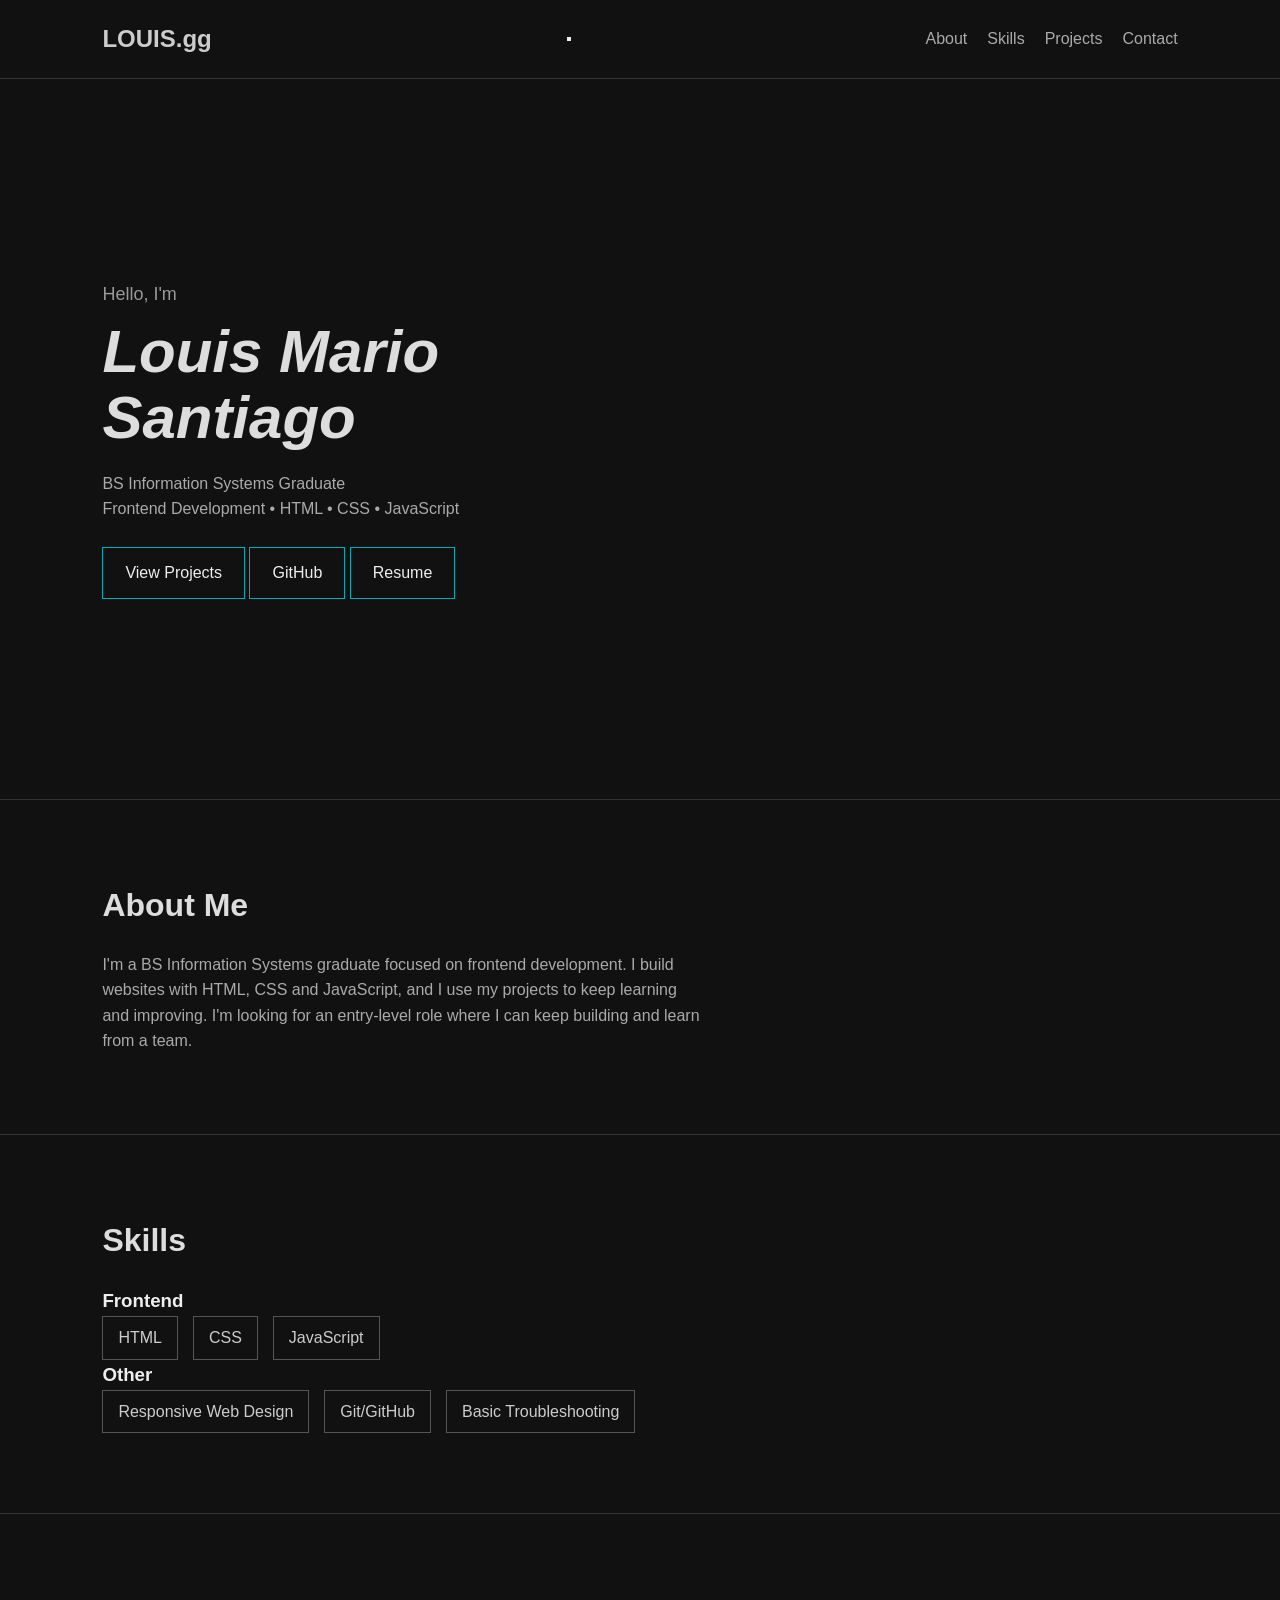
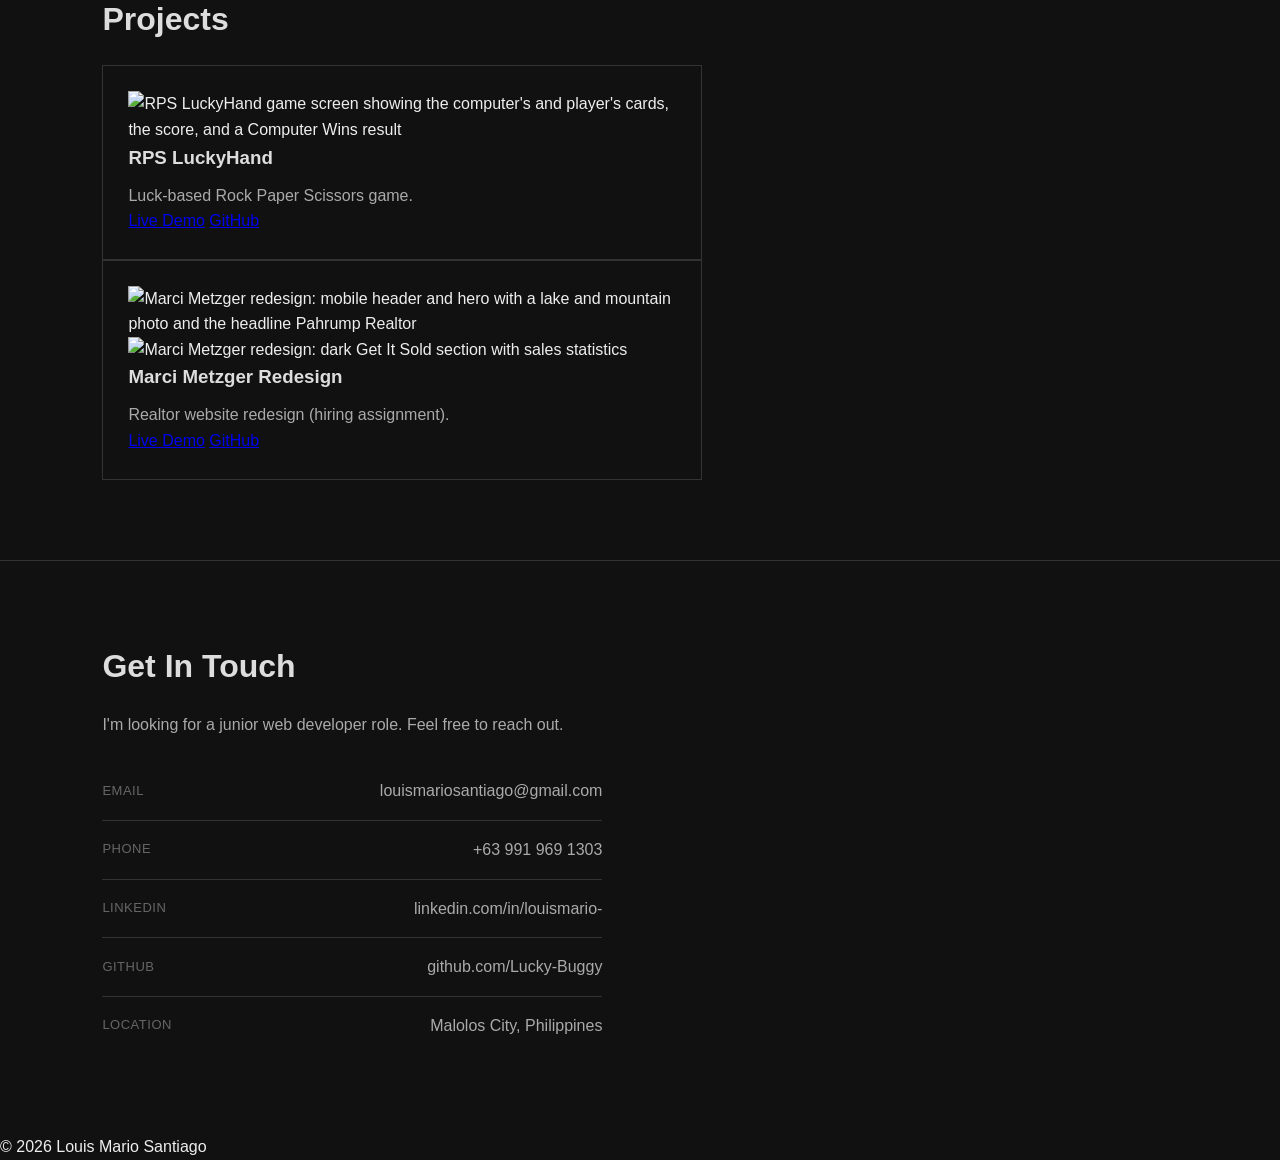
==== index.html @ b68c93f4 "Revise portfolio details and structure Updated the title and meta description for SEO. Enhanced the " ====
<!DOCTYPE html>
<html lang="en">

<head>
    <meta charset="UTF-8">
    <meta name="viewport" content="width=device-width, initial-scale=1.0">
    <meta name="description" content="Portfolio of Louis Mario Santiago, a BS Information Systems graduate focused on frontend development with HTML, CSS and JavaScript.">
    <title>Louis Mario Santiago | Frontend Development Portfolio</title>
    <link rel="stylesheet" href="portfolio.css">
</head>

<body>

    <header>
        <nav>
            <h2>LOUIS.gg</h2>

            <button class="nav-toggle" aria-label="Toggle menu" aria-expanded="false" aria-controls="nav-links">
                <span></span><span></span><span></span>
            </button>

            <div id="nav-links" class="nav-links">
                <a href="#about">About</a>
                <a href="#skills">Skills</a>
                <a href="#projects">Projects</a>
                <a href="#contact">Contact</a>
            </div>
        </nav>
    </header>

    <main>

        <section class="hero reveal">
            <!--
                OPTIONAL PROFILE PHOTO: add a small photo (e.g. images/profile.jpg)
                by putting this line just above the <p>Hello, I'm</p> line:
                <img class="hero-photo" src="images/profile.jpg" alt="Louis Mario Santiago" width="96" height="96">
            -->
            <p class="hero-hello">Hello, I'm</p>

            <h1><em>Louis Mario<br>Santiago</em></h1>

            <p class="hero-role">BS Information Systems Graduate</p>
            <p class="hero-focus">Frontend Development &bull; HTML &bull; CSS &bull; JavaScript</p>

            <div class="hero-buttons">
                <a href="#projects" class="btn btn-primary">View Projects</a>
                <a href="https://github.com/Lucky-Buggy" class="btn" target="_blank" rel="noopener noreferrer">GitHub</a>
                <a href="resume/Louis-Mario-Santiago-Resume.pdf" class="btn" target="_blank" rel="noopener noreferrer">Resume</a>
            </div>
        </section>

        <section id="about" class="reveal">
            <h2>About Me</h2>

            <p>
                I'm a BS Information Systems graduate focused on frontend development.
                I build websites with HTML, CSS and JavaScript, and I use my projects
                to keep learning and improving. I'm looking for an entry-level role
                where I can keep building and learn from a team.
            </p>
        </section>

        <section id="skills" class="reveal">
            <h2>Skills</h2>

            <h3 class="skill-group">Frontend</h3>
            <ul>
                <li>HTML</li>
                <li>CSS</li>
                <li>JavaScript</li>
            </ul>

            <h3 class="skill-group">Other</h3>
            <ul>
                <li>Responsive Web Design</li>
                <li>Git/GitHub</li>
                <li>Basic Troubleshooting</li>
            </ul>
        </section>

        <section id="projects" class="reveal">
            <h2>Projects</h2>

            <div class="project-grid">

                <article class="project">
                    <figure class="project-shot is-phone">
                        <img src="images/rps-luckyhand.webp" alt="RPS LuckyHand game screen showing the computer's and player's cards, the score, and a Computer Wins result" width="566" height="900" loading="lazy">
                    </figure>
                    <div class="project-info">
                        <h3>RPS LuckyHand</h3>
                        <p>Luck-based Rock Paper Scissors game.</p>
                        <div class="project-links">
                            <a href="https://lucky-buggy.github.io/RPS-LuckyHand/" class="btn btn-primary" target="_blank" rel="noopener noreferrer">Live Demo</a>
                            <a href="https://github.com/Lucky-Buggy/RPS-LuckyHand" class="btn" target="_blank" rel="noopener noreferrer">GitHub</a>
                        </div>
                    </div>
                </article>

                <article class="project">
                    <figure class="project-shot is-phone">
                        <img src="images/marci-hero.webp" alt="Marci Metzger redesign: mobile header and hero with a lake and mountain photo and the headline Pahrump Realtor" width="507" height="900" loading="lazy">
                        <img src="images/marci-stats.webp" alt="Marci Metzger redesign: dark Get It Sold section with sales statistics" width="570" height="900" loading="lazy">
                    </figure>
                    <div class="project-info">
                        <h3>Marci Metzger Redesign</h3>
                        <p>Realtor website redesign (hiring assignment).</p>
                        <div class="project-links">
                            <a href="https://lucky-buggy.github.io/marci/" class="btn btn-primary" target="_blank" rel="noopener noreferrer">Live Demo</a>
                            <a href="https://github.com/Lucky-Buggy/marci" class="btn" target="_blank" rel="noopener noreferrer">GitHub</a>
                        </div>
                    </div>
                </article>


            </div>
        </section>

        <section id="contact" class="reveal">
            <h2>Get In Touch</h2>

            <p>
                I'm looking for a junior web developer role. Feel free to reach out.
            </p>

            <ul class="contact-list">
                <li>
                    <span class="contact-label">Email</span>
                    <a href="mailto:louismariosantiago@gmail.com">louismariosantiago@gmail.com</a>
                </li>
                <li>
                    <span class="contact-label">Phone</span>
                    <a href="tel:+639919691303">+63 991 969 1303</a>
                </li>
                <li>
                    <span class="contact-label">LinkedIn</span>
                    <a href="https://linkedin.com/in/louismario-" target="_blank" rel="noopener noreferrer">linkedin.com/in/louismario-</a>
                </li>
                <li>
                    <span class="contact-label">GitHub</span>
                    <a href="https://github.com/Lucky-Buggy" target="_blank" rel="noopener noreferrer">github.com/Lucky-Buggy</a>
                </li>
                <li>
                    <span class="contact-label">Location</span>
                    <span>Malolos City, Philippines</span>
                </li>
            </ul>
        </section>

    </main>

    <footer>
        <p>&copy; 2026 Louis Mario Santiago</p>
    </footer>


    <script src="portfolio.js"></script>
</body>

                    </html>
---- portfolio.css ----
* {
    margin: 0;
    padding: 0;
    box-sizing: border-box;
    scroll-behavior: smooth;
}

:root {
    --accent: #00adb5;
    --accent-hover: #00959c;
}

body {
    font-family: Arial, sans-serif;
    background-color: #111;
    color: #eee;
    line-height: 1.6;
}

/* Navigation */
header {
    padding: 20px 8%;
    border-bottom: 1px solid #333;
    position: sticky;
    top: 0;
    background-color: #111;
    z-index: 100;
    transition: box-shadow 0.3s ease, background-color 0.3s ease;
}

header.scrolled {
    box-shadow: 0 4px 12px rgba(0, 0, 0, 0.4);
}

nav {
    display: flex;
    justify-content: space-between;
    align-items: center;
}

nav h2 {
    color: #ccc;
}

nav div {
    display: flex;
    gap: 20px;
}

nav a {
    color: #aaa;
    text-decoration: none;
}

nav a:hover {
    color: var(--accent);
}

/* ako */
.hero {
    min-height: 80vh;
    display: flex;
    flex-direction: column;
    justify-content: center;
    padding: 40px 8%;
}

.hero p:first-child {
    color: #999;
    font-size: 18px;
}

.hero h1 {
    font-size: 60px;
    line-height: 1.1;
    color: #ddd;
    margin: 10px 0 20px;
}

.hero p {
    color: #aaa;
}

/* Button */
.hero a {
    display: inline-block;
    width: fit-content;
    margin-top: 25px;
    padding: 12px 22px;
    border: 1px solid var(--accent);
    color: #eee;
    text-decoration: none;
    transition: background-color 0.2s ease, color 0.2s ease;
}

.hero a:hover {
    background-color: var(--accent);
    color: #111;
    border-color: var(--accent);
}

/* Sections */
section:not(.hero) {
    padding: 80px 8%;
    border-top: 1px solid #333;
}

section h2 {
    font-size: 32px;
    margin-bottom: 20px;
    color: #ddd;
}

section p {
    color: #aaa;
    max-width: 600px;
}

/* Skills */
#skills ul {
    list-style: none;
    display: flex;
    gap: 15px;
    flex-wrap: wrap;
}

#skills li {
    border: 1px solid #555;
    padding: 8px 15px;
    color: #ccc;
    transition: border-color 0.2s ease, color 0.2s ease;
}

#skills li:hover {
    border-color: var(--accent);
    color: var(--accent);
}

/* Projects */
article {
    border: 1px solid #333;
    padding: 25px;
    max-width: 600px;
    transition: border-color 0.25s ease;
}

article:hover {
    border-color: var(--accent);
}

article h3 {
    color: #ddd;
    margin-bottom: 10px;
}

/* ===== Scroll Reveal ===== */
.reveal {
    opacity: 0;
    transform: translateY(30px);
    transition: opacity 0.6s ease, transform 0.6s ease;
}

.reveal.is-visible {
    opacity: 1;
    transform: translateY(0);
}

@media (prefers-reduced-motion: reduce) {
    .reveal {
        opacity: 1;
        transform: none;
        transition: none;
    }
}

/* ===== View Details Button ===== */
.view-details-btn {
    margin-top: 15px;
    padding: 10px 18px;
    background: transparent;
    border: 1px solid var(--accent);
    color: var(--accent);
    font-family: inherit;
    font-size: 14px;
    cursor: pointer;
    transition: background-color 0.2s ease, color 0.2s ease;
}

.view-details-btn:hover {
    background-color: var(--accent);
    color: #111;
}

/* ===== Modal ===== */
.modal-overlay {
    position: fixed;
    inset: 0;
    background: rgba(0, 0, 0, 0.75);
    display: flex;
    align-items: center;
    justify-content: center;
    padding: 20px;
    opacity: 0;
    visibility: hidden;
    transition: opacity 0.25s ease;
    z-index: 1000;
}

.modal-overlay.is-open {
    opacity: 1;
    visibility: visible;
}

.modal {
    background: #181818;
    border: 1px solid #333;
    border-top: 3px solid var(--accent);
    max-width: 600px;
    width: 100%;
    max-height: 85vh;
    overflow-y: auto;
    padding: 35px;
    position: relative;
    transform: translateY(20px);
    transition: transform 0.25s ease;
}

.modal-overlay.is-open .modal {
    transform: translateY(0);
}

.modal h3 {
    color: #ddd;
    margin-bottom: 20px;
    padding-right: 30px;
}

.modal-section {
    margin-bottom: 22px;
}

.modal-section h4 {
    color: var(--accent);
    font-size: 15px;
    text-transform: uppercase;
    letter-spacing: 0.5px;
    margin-bottom: 8px;
}

.modal-section p,
.modal-section ul {
    color: #aaa;
    font-size: 15px;
}

.modal-section ul {
    padding-left: 20px;
}

.modal-close {
    position: absolute;
    top: 15px;
    right: 20px;
    background: none;
    border: none;
    color: #aaa;
    font-size: 26px;
    line-height: 1;
    cursor: pointer;
}

.modal-close:hover {
    color: var(--accent);
}

/* ===== Contact ===== */
.contact-list {
    list-style: none;
    margin-top: 25px;
    max-width: 500px;
}

.contact-list li {
    display: flex;
    justify-content: space-between;
    align-items: center;
    padding: 16px 0;
    border-bottom: 1px solid #333;
}

.contact-list li:last-child {
    border-bottom: none;
}

.contact-label {
    color: #666;
    font-size: 13px;
    text-transform: uppercase;
    letter-spacing: 0.5px;
}

.contact-list a {
    color: #aaa;
    text-decoration: none;
    transition: color 0.2s ease;
}

.contact-list a:hover {
    color: var(--accent);
}

.contact-list span:not(.contact-label) {
    color: #aaa;
}

/* ===== Hidden Contacts Feature ===== */
.hidden-contact {
    display: none;
}

.hidden-contact.revealed {
    display: flex;
}

.contact-reveal-container {
    display: flex;
    flex-direction: column;
    gap: 8px;
    padding: 16px 0 !important;
}

.reveal-contacts-btn {
    display: flex;
    align-items: center;
    gap: 8px;
    align-self: flex-start;
    padding: 10px 18px;
    background: transparent;
    border: 2px solid var(--accent);
    color: var(--accent);
    font-family: inherit;
    font-size: 14px;
    font-weight: 600;
    cursor: pointer;
    transition: all 0.3s ease;
    border-radius: 4px;
}

.reveal-contacts-btn .icon {
    flex-shrink: 0;
}

.reveal-contacts-btn .icon-eye-open {
    display: none;
}

.reveal-contacts-btn.revealed .icon-eye-closed {
    display: none;
}

.reveal-contacts-btn.revealed .icon-eye-open {
    display: block;
}

.reveal-contacts-btn:hover {
    background-color: var(--accent);
    color: #111;
    transform: translateY(-2px);
}

.reveal-contacts-btn.revealed {
    background-color: var(--accent-hover);
    color: #111;
    border-color: var(--accent-hover);
    cursor: default;
    pointer-events: none;
}

.contact-hint {
    color: #666;
    font-size: 12px;
    font-style: italic;
}

/* Mobile */
@media (max-width: 600px) {

    nav {
        flex-direction: column;
        gap: 15px;
    }

    nav div {
        gap: 12px;
    }

    .hero h1 {
        font-size: 42px;
    }

    .modal {
        padding: 25px 20px;
        max-height: 90vh;
    }

    .contact-list li {
        flex-direction: column;
        align-items: flex-start;
        gap: 6px;
    }
}    display: flex;
    gap: 20px;
}

nav a {
    color: #aaa;
    text-decoration: none;
}

nav a:hover {
    color: var(--accent);
}

/* Hero */
.hero {
    min-height: 80vh;
    display: flex;
    flex-direction: column;
    justify-content: center;
    padding: 40px 8%;
}

.hero p:first-child {
    color: #999;
    font-size: 18px;
}

.hero h1 {
    font-size: 60px;
    line-height: 1.1;
    color: #ddd;
    margin: 10px 0 20px;
}

.hero p {
    color: #aaa;
}

/* Button */
.hero a {
    display: inline-block;
    width: fit-content;
    margin-top: 25px;
    padding: 12px 22px;
    border: 1px solid var(--accent);
    color: #eee;
    text-decoration: none;
    transition: background-color 0.2s ease, color 0.2s ease;
}

.hero a:hover {
    background-color: var(--accent);
    color: #111;
    border-color: var(--accent);
}

/* Sections */
section:not(.hero) {
    padding: 80px 8%;
    border-top: 1px solid #333;
}

section h2 {
    font-size: 32px;
    margin-bottom: 20px;
    color: #ddd;
}

section p {
    color: #aaa;
    max-width: 600px;
}

/* Skills */
#skills ul {
    list-style: none;
    display: flex;
    gap: 15px;
    flex-wrap: wrap;
}

#skills li {
    border: 1px solid #555;
    padding: 8px 15px;
    color: #ccc;
    transition: border-color 0.2s ease, color 0.2s ease;
}

#skills li:hover {
    border-color: var(--accent);
    color: var(--accent);
}

/* Projects */
article {
    border: 1px solid #333;
    padding: 25px;
    max-width: 600px;
    transition: border-color 0.25s ease;
}

article:hover {
    border-color: var(--accent);
}

article h3 {
    color: #ddd;
    margin-bottom: 10px;
}

/* ===== Scroll Reveal ===== */
.reveal {
    opacity: 0;
    transform: translateY(30px);
    transition: opacity 0.6s ease, transform 0.6s ease;
}

.reveal.is-visible {
    opacity: 1;
    transform: translateY(0);
}

@media (prefers-reduced-motion: reduce) {
    .reveal {
        opacity: 1;
        transform: none;
        transition: none;
    }
}


.view-details-btn {
    margin-top: 15px;
    padding: 10px 18px;
    background: transparent;
    border: 1px solid var(--accent);
    color: var(--accent);
    font-family: inherit;
    font-size: 14px;
    cursor: pointer;
    transition: background-color 0.2s ease, color 0.2s ease;
}

.view-details-btn:hover {
    background-color: var(--accent);
    color: #111;
}

/* ===== Modal ===== */
.modal-overlay {
    position: fixed;
    inset: 0;
    background: rgba(0, 0, 0, 0.75);
    display: flex;
    align-items: center;
    justify-content: center;
    padding: 20px;
    opacity: 0;
    visibility: hidden;
    transition: opacity 0.25s ease;
    z-index: 1000;
}

.modal-overlay.is-open {
    opacity: 1;
    visibility: visible;
}

.modal {
    background: #181818;
    border: 1px solid #333;
    border-top: 3px solid var(--accent);
    max-width: 600px;
    width: 100%;
    max-height: 85vh;
    overflow-y: auto;
    padding: 35px;
    position: relative;
    transform: translateY(20px);
    transition: transform 0.25s ease;
}

.modal-overlay.is-open .modal {
    transform: translateY(0);
}

.modal h3 {
    color: #ddd;
    margin-bottom: 20px;
    padding-right: 30px;
}

.modal-section {
    margin-bottom: 22px;
}

.modal-section h4 {
    color: var(--accent);
    font-size: 15px;
    text-transform: uppercase;
    letter-spacing: 0.5px;
    margin-bottom: 8px;
}

.modal-section p,
.modal-section ul {
    color: #aaa;
    font-size: 15px;
}

.modal-section ul {
    padding-left: 20px;
}

.modal-close {
    position: absolute;
    top: 15px;
    right: 20px;
    background: none;
    border: none;
    color: #aaa;
    font-size: 26px;
    line-height: 1;
    cursor: pointer;
}

.modal-close:hover {
    color: var(--accent);
}

/* Mobile */
@media (max-width: 600px) {

    nav {
        flex-direction: column;
        gap: 15px;
    }

    nav div {
        gap: 12px;
    }

    .hero h1 {
        font-size: 42px;
    }

    .modal {
        padding: 25px 20px;
        max-height: 90vh;
    }
}


/* ===== Contact ===== */
.contact-list {
    list-style: none;
    margin-top: 25px;
    max-width: 500px;
}

.contact-list li {
    display: flex;
    justify-content: space-between;
    align-items: center;
    padding: 16px 0;
    border-bottom: 1px solid #333;
}

.contact-list li:last-child {
    border-bottom: none;
}

.contact-label {
    color: #666;
    font-size: 13px;
    text-transform: uppercase;
    letter-spacing: 0.5px;
}

.contact-list a {
    color: #aaa;
    text-decoration: none;
    transition: color 0.2s ease;
}

.contact-list a:hover {
    color: var(--accent);
}

.contact-list span:not(.contact-label) {
    color: #aaa;
}

@media (max-width: 600px) {
    .contact-list li {
        flex-direction: column;
        align-items: flex-start;
        gap: 6px;
    }
}

/* ===== Sticky Navbar ===== */
header {
    padding: 20px 8%;
    border-bottom: 1px solid #333;
    position: sticky;
    top: 0;
    background-color: #111;
    z-index: 100;
    transition: box-shadow 0.3s ease, background-color 0.3s ease;
}

header.scrolled {
    box-shadow: 0 4px 12px rgba(0, 0, 0, 0.4);
}


/* ===== HIDDEN CONTACTS FEATURE ===== */
.hidden-contacts {
    display: none;
}

.hidden-contacts.revealed {
    display: contents;
}

.contact-reveal-container {
    display: flex;
    flex-direction: column;
    gap: 8px;
    padding: 16px 0 !important;
}

.reveal-contacts-btn {
    align-self: flex-start;
    padding: 10px 18px;
    background: transparent;
    border: 2px solid var(--accent);
    color: var(--accent);
    font-family: inherit;
    font-size: 14px;
    font-weight: 600;
    cursor: pointer;
    transition: all 0.3s ease;
    border-radius: 4px;
}

.reveal-contacts-btn:hover {
    background-color: var(--accent);
    color: #111;
    transform: translateY(-2px);
}

.reveal-contacts-btn.revealed {
    background-color: var(--accent-hover);
    color: #111;
    border-color: var(--accent-hover);
    cursor: default;
    pointer-events: none;
}

.contact-hint {
    color: #666;
    font-size: 12px;
    font-style: italic;
}
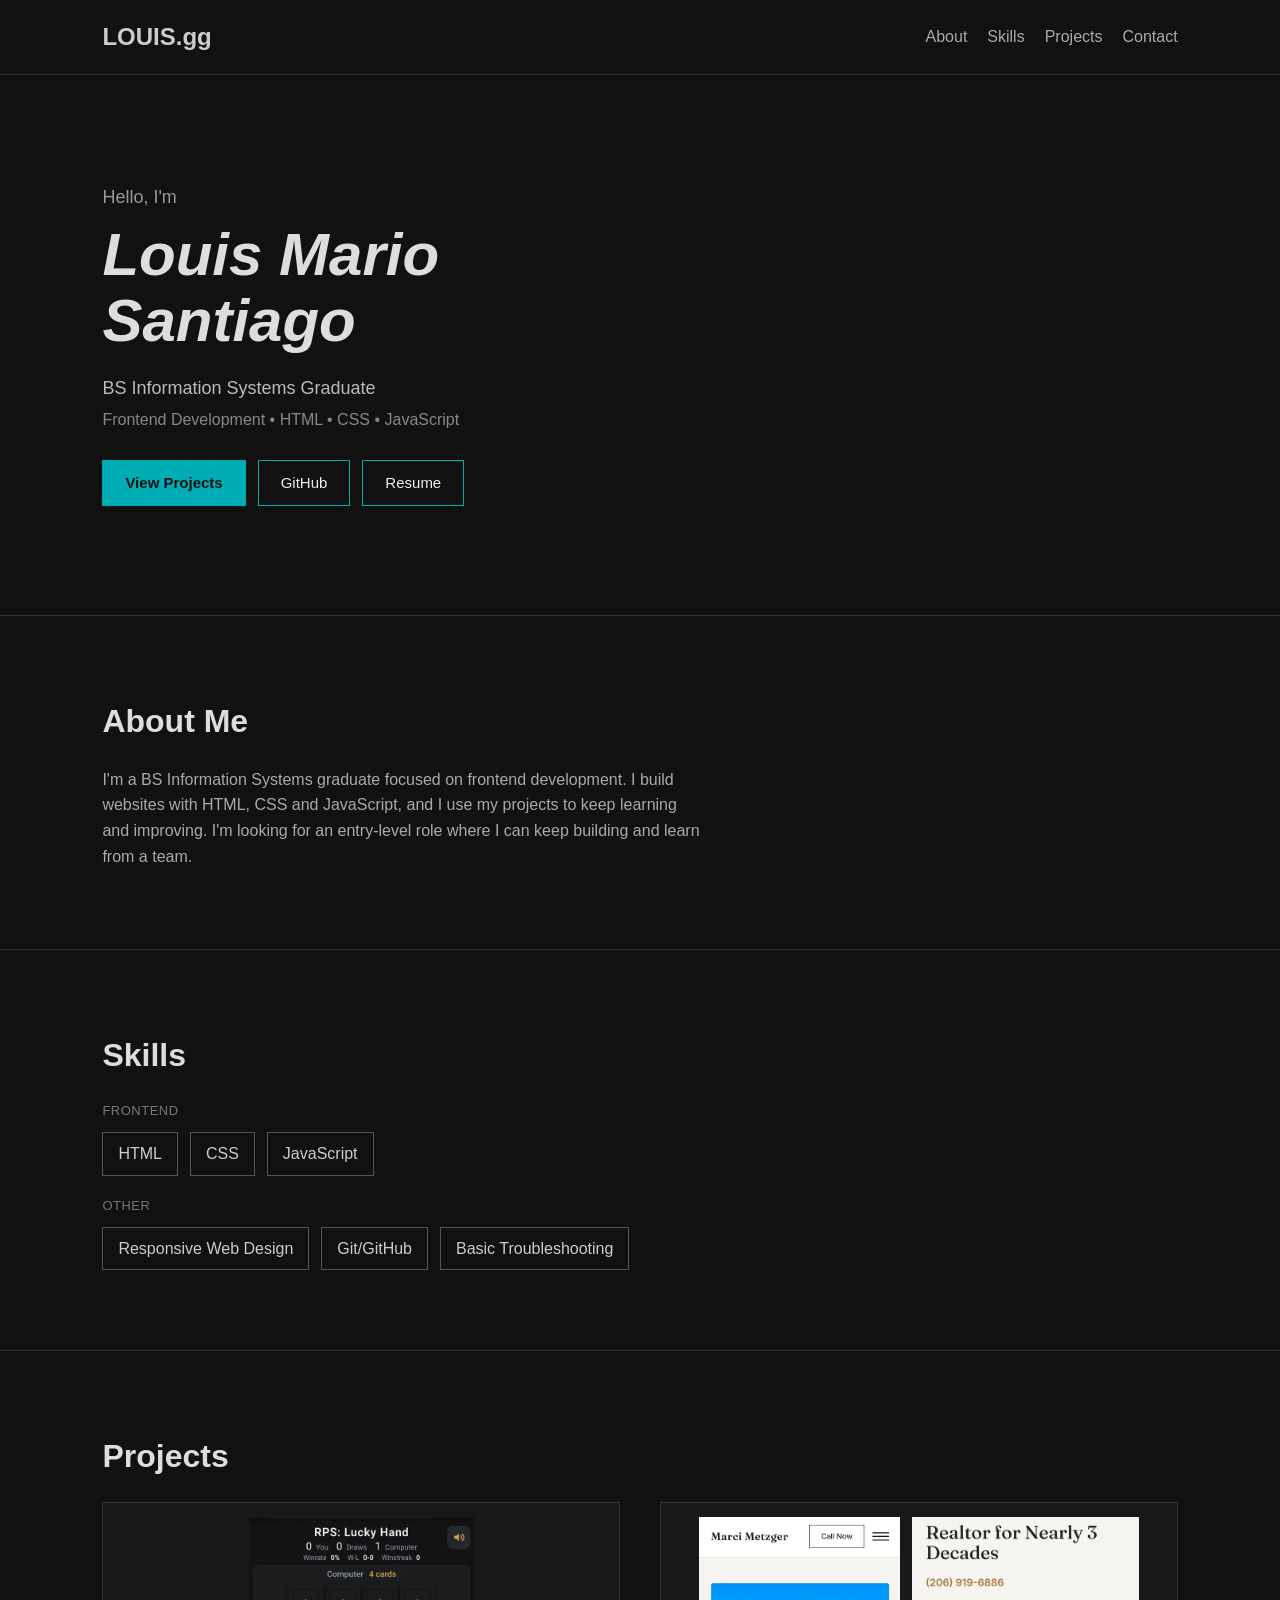
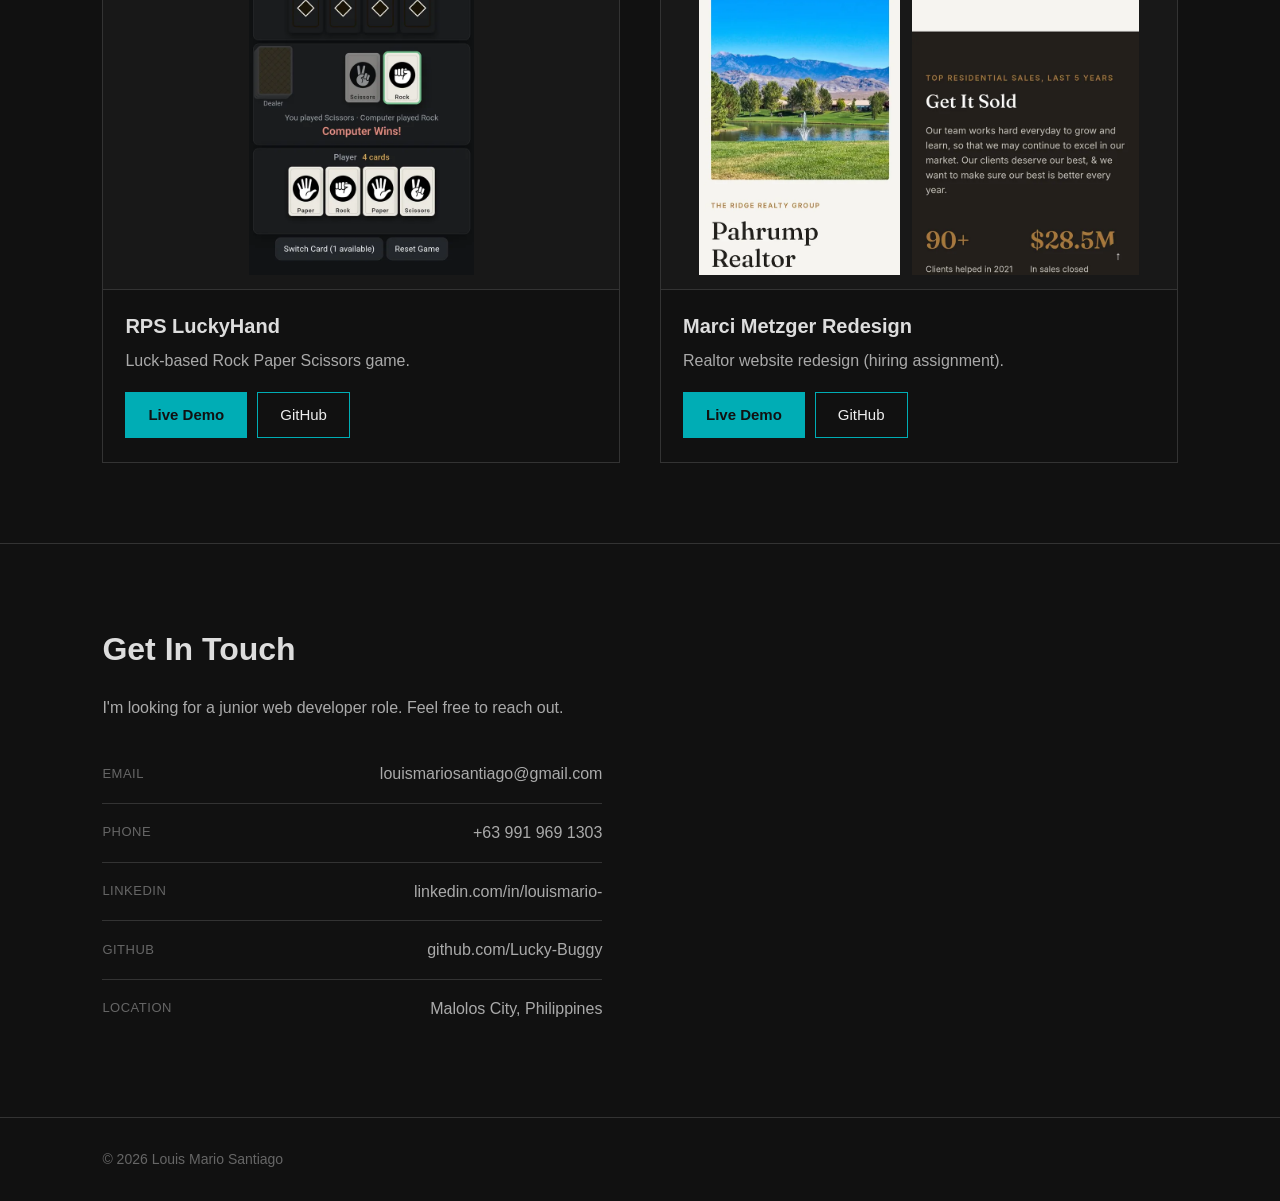
==== commit c81f1a07: "Update index.html" ====
--- a/index.html
+++ b/index.html
@@ -31,11 +31,7 @@
     <main>
 
         <section class="hero reveal">
-            <!--
-                OPTIONAL PROFILE PHOTO: add a small photo (e.g. images/profile.jpg)
-                by putting this line just above the <p>Hello, I'm</p> line:
-                <img class="hero-photo" src="images/profile.jpg" alt="Louis Mario Santiago" width="96" height="96">
-            -->
+      
             <p class="hero-hello">Hello, I'm</p>
 
             <h1><em>Louis Mario<br>Santiago</em></h1>
@@ -158,5 +154,5 @@
     <script src="portfolio.js"></script>
 </body>
 
-                    </html>
-                    
+                          </html>
+                          
--- a/portfolio.css
+++ b/portfolio.css
@@ -2,7 +2,11 @@
     margin: 0;
     padding: 0;
     box-sizing: border-box;
+}
+
+html {
     scroll-behavior: smooth;
+    scroll-padding-top: 80px;
 }
 
 :root {
@@ -15,17 +19,23 @@
     background-color: #111;
     color: #eee;
     line-height: 1.6;
-}
-
-/* Navigation */
+    overflow-x: hidden;
+}
+
+img {
+    max-width: 100%;
+    display: block;
+}
+
+/* ===== Navigation ===== */
 header {
-    padding: 20px 8%;
+    padding: 16px 8%;
     border-bottom: 1px solid #333;
     position: sticky;
     top: 0;
     background-color: #111;
     z-index: 100;
-    transition: box-shadow 0.3s ease, background-color 0.3s ease;
+    transition: box-shadow 0.3s ease;
 }
 
 header.scrolled {
@@ -42,30 +52,107 @@
     color: #ccc;
 }
 
-nav div {
+.nav-links {
     display: flex;
     gap: 20px;
 }
 
-nav a {
+.nav-links a {
     color: #aaa;
     text-decoration: none;
-}
-
-nav a:hover {
+    padding: 8px 0;
+}
+
+.nav-links a:hover {
     color: var(--accent);
 }
 
-/* ako */
-.hero {
-    min-height: 80vh;
-    display: flex;
+/* hamburger button (only shown on phones) */
+.nav-toggle {
+    display: none;
+    width: 44px;
+    height: 44px;
+    background: none;
+    border: 1px solid #333;
+    cursor: pointer;
     flex-direction: column;
     justify-content: center;
-    padding: 40px 8%;
-}
-
-.hero p:first-child {
+    align-items: center;
+    gap: 5px;
+}
+
+.nav-toggle span {
+    display: block;
+    width: 20px;
+    height: 2px;
+    background: #ccc;
+    transition: transform 0.2s ease, opacity 0.2s ease;
+}
+
+.nav-toggle[aria-expanded="true"] span:nth-child(1) {
+    transform: translateY(7px) rotate(45deg);
+}
+
+.nav-toggle[aria-expanded="true"] span:nth-child(2) {
+    opacity: 0;
+}
+
+.nav-toggle[aria-expanded="true"] span:nth-child(3) {
+    transform: translateY(-7px) rotate(-45deg);
+}
+
+/* ===== Buttons (shared) ===== */
+.btn {
+    display: inline-flex;
+    align-items: center;
+    justify-content: center;
+    min-height: 44px;
+    padding: 10px 22px;
+    border: 1px solid var(--accent);
+    background: transparent;
+    color: #eee;
+    font-family: inherit;
+    font-size: 15px;
+    text-decoration: none;
+    cursor: pointer;
+    transition: background-color 0.2s ease, color 0.2s ease;
+}
+
+.btn:hover {
+    background-color: var(--accent);
+    color: #111;
+}
+
+.btn-primary {
+    background-color: var(--accent);
+    color: #111;
+    font-weight: bold;
+}
+
+.btn-primary:hover {
+    background-color: var(--accent-hover);
+    border-color: var(--accent-hover);
+}
+
+/* ===== Hero ===== */
+.hero {
+    min-height: 60vh;
+    display: flex;
+    flex-direction: column;
+    justify-content: center;
+    padding: 60px 8%;
+}
+
+.hero-photo {
+    width: 96px;
+    height: 96px;
+    object-fit: cover;
+    border-radius: 50%;
+    border: 1px solid #333;
+    margin-bottom: 20px;
+}
+
+.hero-hello {
     color: #999;
     font-size: 18px;
 }
@@ -77,29 +164,24 @@
     margin: 10px 0 20px;
 }
 
-.hero p {
-    color: #aaa;
-}
-
-/* Button */
-.hero a {
-    display: inline-block;
-    width: fit-content;
-    margin-top: 25px;
-    padding: 12px 22px;
-    border: 1px solid var(--accent);
-    color: #eee;
-    text-decoration: none;
-    transition: background-color 0.2s ease, color 0.2s ease;
-}
-
-.hero a:hover {
-    background-color: var(--accent);
-    color: #111;
-    border-color: var(--accent);
-}
-
-/* Sections */
+.hero-role {
+    color: #bbb;
+    font-size: 18px;
+}
+
+.hero-focus {
+    color: #888;
+    margin-top: 4px;
+}
+
+.hero-buttons {
+    display: flex;
+    flex-wrap: wrap;
+    gap: 12px;
+    margin-top: 28px;
+}
+
+/* ===== Sections ===== */
 section:not(.hero) {
     padding: 80px 8%;
     border-top: 1px solid #333;
@@ -116,11 +198,24 @@
     max-width: 600px;
 }
 
-/* Skills */
+/* ===== Skills ===== */
+.skill-group {
+    color: #777;
+    font-size: 13px;
+    font-weight: normal;
+    text-transform: uppercase;
+    letter-spacing: 0.5px;
+    margin: 20px 0 10px;
+}
+
+.skill-group:first-of-type {
+    margin-top: 0;
+}
+
 #skills ul {
     list-style: none;
     display: flex;
-    gap: 15px;
+    gap: 12px;
     flex-wrap: wrap;
 }
 
@@ -136,21 +231,97 @@
     color: var(--accent);
 }
 
-/* Projects */
-article {
+/* ===== Projects ===== */
+.project-grid {
+    display: grid;
+    grid-template-columns: 1fr;
+    gap: 40px;
+}
+
+.project {
     border: 1px solid #333;
-    padding: 25px;
-    max-width: 600px;
     transition: border-color 0.25s ease;
-}
-
-article:hover {
+    min-width: 0;
+}
+
+.project:hover {
     border-color: var(--accent);
 }
 
-article h3 {
+/* Screenshot: same size for every project, cropped from the top */
+.project-shot {
+    position: relative;
+    aspect-ratio: 4 / 3;
+    background: #181818;
+    border-bottom: 1px solid #333;
+    overflow: hidden;
+}
+
+.project-shot img {
+    width: 100%;
+    height: 100%;
+    object-fit: cover;
+    object-position: top;
+}
+
+.project-shot.is-phone {
+    display: flex;
+    align-items: center;
+    justify-content: center;
+    gap: 12px;
+    padding: 14px;
+}
+
+.project-shot.is-phone img {
+    width: auto;
+    height: 100%;
+    max-width: calc(50% - 6px);
+    object-fit: contain;
+}
+
+.project-shot.is-phone img:only-child {
+    max-width: 100%;
+}
+
+/* shown only when the screenshot file is missing */
+.project-shot.is-missing img {
+    display: none;
+}
+
+.project-shot.is-missing::after {
+    content: "Screenshot coming soon";
+    position: absolute;
+    inset: 0;
+    display: flex;
+    align-items: center;
+    justify-content: center;
+    color: #666;
+    font-size: 14px;
+}
+
+.project-info {
+    padding: 20px 22px 24px;
+}
+
+.project h3 {
     color: #ddd;
-    margin-bottom: 10px;
+    font-size: 20px;
+    margin-bottom: 6px;
+}
+
+.project-info p {
+    max-width: none;
+}
+
+.project-links {
+    display: flex;
+    flex-wrap: wrap;
+    gap: 10px;
+    margin-top: 18px;
+}
+
+.project-links a[href=""] {
+    display: none;
 }
 
 /* ===== Scroll Reveal ===== */
@@ -166,29 +337,15 @@
 }
 
 @media (prefers-reduced-motion: reduce) {
+    html {
+        scroll-behavior: auto;
+    }
+
     .reveal {
         opacity: 1;
         transform: none;
         transition: none;
     }
-}
-
-/* ===== View Details Button ===== */
-.view-details-btn {
-    margin-top: 15px;
-    padding: 10px 18px;
-    background: transparent;
-    border: 1px solid var(--accent);
-    color: var(--accent);
-    font-family: inherit;
-    font-size: 14px;
-    cursor: pointer;
-    transition: background-color 0.2s ease, color 0.2s ease;
-}
-
-.view-details-btn:hover {
-    background-color: var(--accent);
-    color: #111;
 }
 
 /* ===== Modal ===== */
@@ -232,7 +389,7 @@
 .modal h3 {
     color: #ddd;
     margin-bottom: 20px;
-    padding-right: 30px;
+    padding-right: 40px;
 }
 
 .modal-section {
@@ -259,12 +416,14 @@
 
 .modal-close {
     position: absolute;
-    top: 15px;
-    right: 20px;
+    top: 8px;
+    right: 8px;
+    width: 44px;
+    height: 44px;
     background: none;
     border: none;
     color: #aaa;
-    font-size: 26px;
+    font-size: 28px;
     line-height: 1;
     cursor: pointer;
 }
@@ -284,6 +443,7 @@
     display: flex;
     justify-content: space-between;
     align-items: center;
+    gap: 16px;
     padding: 16px 0;
     border-bottom: 1px solid #333;
 }
@@ -302,6 +462,7 @@
 .contact-list a {
     color: #aaa;
     text-decoration: none;
+    overflow-wrap: anywhere;
     transition: color 0.2s ease;
 }
 
@@ -313,89 +474,107 @@
     color: #aaa;
 }
 
-/* ===== Hidden Contacts Feature ===== */
-.hidden-contact {
-    display: none;
-}
-
-.hidden-contact.revealed {
-    display: flex;
-}
-
-.contact-reveal-container {
-    display: flex;
-    flex-direction: column;
-    gap: 8px;
-    padding: 16px 0 !important;
-}
-
-.reveal-contacts-btn {
-    display: flex;
-    align-items: center;
-    gap: 8px;
-    align-self: flex-start;
-    padding: 10px 18px;
-    background: transparent;
-    border: 2px solid var(--accent);
-    color: var(--accent);
-    font-family: inherit;
+/* ===== Footer ===== */
+footer {
+    padding: 30px 8%;
+    border-top: 1px solid #333;
+    color: #666;
     font-size: 14px;
-    font-weight: 600;
-    cursor: pointer;
-    transition: all 0.3s ease;
-    border-radius: 4px;
-}
-
-.reveal-contacts-btn .icon {
-    flex-shrink: 0;
-}
-
-.reveal-contacts-btn .icon-eye-open {
-    display: none;
-}
-
-.reveal-contacts-btn.revealed .icon-eye-closed {
-    display: none;
-}
-
-.reveal-contacts-btn.revealed .icon-eye-open {
-    display: block;
-}
-
-.reveal-contacts-btn:hover {
-    background-color: var(--accent);
-    color: #111;
-    transform: translateY(-2px);
-}
-
-.reveal-contacts-btn.revealed {
-    background-color: var(--accent-hover);
-    color: #111;
-    border-color: var(--accent-hover);
-    cursor: default;
-    pointer-events: none;
-}
-
-.contact-hint {
-    color: #666;
-    font-size: 12px;
-    font-style: italic;
-}
-
-/* Mobile */
-@media (max-width: 600px) {
-
-    nav {
+}
+
+/* ===== Tablet / Desktop: two projects per row ===== */
+@media (min-width: 900px) {
+    .project-grid {
+        grid-template-columns: 1fr 1fr;
+        gap: 50px 40px;
+    }
+
+    section:not(.hero),
+    .hero,
+    header,
+    footer {
+        padding-left: 8%;
+        padding-right: 8%;
+    }
+}
+
+/* ===== Mobile ===== */
+@media (max-width: 700px) {
+
+    
+    .project-shot.is-phone {
+        aspect-ratio: 1 / 1;
+        padding: 12px;
+    }
+
+    html {
+        scroll-padding-top: 72px;
+    }
+
+    .nav-toggle {
+        display: flex;
+    }
+
+    /* menu opens below the header bar */
+    .nav-links {
+        display: none;
         flex-direction: column;
-        gap: 15px;
-    }
-
-    nav div {
-        gap: 12px;
+        gap: 0;
+        position: absolute;
+        top: 100%;
+        left: 0;
+        right: 0;
+        background: #111;
+        border-bottom: 1px solid #333;
+        padding: 6px 8% 14px;
+    }
+
+    .nav-links.is-open {
+        display: flex;
+    }
+
+    .nav-links a {
+        padding: 14px 0;
+        border-bottom: 1px solid #222;
+    }
+
+    .hero {
+        min-height: auto;
+        padding: 50px 6% 60px;
     }
 
     .hero h1 {
         font-size: 42px;
+    }
+
+    .hero-buttons .btn {
+        flex: 1 1 140px;
+    }
+
+    header,
+    footer {
+        padding-left: 6%;
+        padding-right: 6%;
+    }
+
+    section:not(.hero) {
+        padding: 60px 6%;
+    }
+
+    section h2 {
+        font-size: 28px;
+    }
+
+    .project-grid {
+        gap: 32px;
+    }
+
+    .project-info {
+        padding: 18px 16px 20px;
+    }
+
+    .project-links .btn {
+        flex: 1 1 120px;
     }
 
     .modal {
@@ -408,370 +587,4 @@
         align-items: flex-start;
         gap: 6px;
     }
-}    display: flex;
-    gap: 20px;
-}
-
-nav a {
-    color: #aaa;
-    text-decoration: none;
-}
-
-nav a:hover {
-    color: var(--accent);
-}
-
-/* Hero */
-.hero {
-    min-height: 80vh;
-    display: flex;
-    flex-direction: column;
-    justify-content: center;
-    padding: 40px 8%;
-}
-
-.hero p:first-child {
-    color: #999;
-    font-size: 18px;
-}
-
-.hero h1 {
-    font-size: 60px;
-    line-height: 1.1;
-    color: #ddd;
-    margin: 10px 0 20px;
-}
-
-.hero p {
-    color: #aaa;
-}
-
-/* Button */
-.hero a {
-    display: inline-block;
-    width: fit-content;
-    margin-top: 25px;
-    padding: 12px 22px;
-    border: 1px solid var(--accent);
-    color: #eee;
-    text-decoration: none;
-    transition: background-color 0.2s ease, color 0.2s ease;
-}
-
-.hero a:hover {
-    background-color: var(--accent);
-    color: #111;
-    border-color: var(--accent);
-}
-
-/* Sections */
-section:not(.hero) {
-    padding: 80px 8%;
-    border-top: 1px solid #333;
-}
-
-section h2 {
-    font-size: 32px;
-    margin-bottom: 20px;
-    color: #ddd;
-}
-
-section p {
-    color: #aaa;
-    max-width: 600px;
-}
-
-/* Skills */
-#skills ul {
-    list-style: none;
-    display: flex;
-    gap: 15px;
-    flex-wrap: wrap;
-}
-
-#skills li {
-    border: 1px solid #555;
-    padding: 8px 15px;
-    color: #ccc;
-    transition: border-color 0.2s ease, color 0.2s ease;
-}
-
-#skills li:hover {
-    border-color: var(--accent);
-    color: var(--accent);
-}
-
-/* Projects */
-article {
-    border: 1px solid #333;
-    padding: 25px;
-    max-width: 600px;
-    transition: border-color 0.25s ease;
-}
-
-article:hover {
-    border-color: var(--accent);
-}
-
-article h3 {
-    color: #ddd;
-    margin-bottom: 10px;
-}
-
-/* ===== Scroll Reveal ===== */
-.reveal {
-    opacity: 0;
-    transform: translateY(30px);
-    transition: opacity 0.6s ease, transform 0.6s ease;
-}
-
-.reveal.is-visible {
-    opacity: 1;
-    transform: translateY(0);
-}
-
-@media (prefers-reduced-motion: reduce) {
-    .reveal {
-        opacity: 1;
-        transform: none;
-        transition: none;
-    }
-}
-
-
-.view-details-btn {
-    margin-top: 15px;
-    padding: 10px 18px;
-    background: transparent;
-    border: 1px solid var(--accent);
-    color: var(--accent);
-    font-family: inherit;
-    font-size: 14px;
-    cursor: pointer;
-    transition: background-color 0.2s ease, color 0.2s ease;
-}
-
-.view-details-btn:hover {
-    background-color: var(--accent);
-    color: #111;
-}
-
-/* ===== Modal ===== */
-.modal-overlay {
-    position: fixed;
-    inset: 0;
-    background: rgba(0, 0, 0, 0.75);
-    display: flex;
-    align-items: center;
-    justify-content: center;
-    padding: 20px;
-    opacity: 0;
-    visibility: hidden;
-    transition: opacity 0.25s ease;
-    z-index: 1000;
-}
-
-.modal-overlay.is-open {
-    opacity: 1;
-    visibility: visible;
-}
-
-.modal {
-    background: #181818;
-    border: 1px solid #333;
-    border-top: 3px solid var(--accent);
-    max-width: 600px;
-    width: 100%;
-    max-height: 85vh;
-    overflow-y: auto;
-    padding: 35px;
-    position: relative;
-    transform: translateY(20px);
-    transition: transform 0.25s ease;
-}
-
-.modal-overlay.is-open .modal {
-    transform: translateY(0);
-}
-
-.modal h3 {
-    color: #ddd;
-    margin-bottom: 20px;
-    padding-right: 30px;
-}
-
-.modal-section {
-    margin-bottom: 22px;
-}
-
-.modal-section h4 {
-    color: var(--accent);
-    font-size: 15px;
-    text-transform: uppercase;
-    letter-spacing: 0.5px;
-    margin-bottom: 8px;
-}
-
-.modal-section p,
-.modal-section ul {
-    color: #aaa;
-    font-size: 15px;
-}
-
-.modal-section ul {
-    padding-left: 20px;
-}
-
-.modal-close {
-    position: absolute;
-    top: 15px;
-    right: 20px;
-    background: none;
-    border: none;
-    color: #aaa;
-    font-size: 26px;
-    line-height: 1;
-    cursor: pointer;
-}
-
-.modal-close:hover {
-    color: var(--accent);
-}
-
-/* Mobile */
-@media (max-width: 600px) {
-
-    nav {
-        flex-direction: column;
-        gap: 15px;
-    }
-
-    nav div {
-        gap: 12px;
-    }
-
-    .hero h1 {
-        font-size: 42px;
-    }
-
-    .modal {
-        padding: 25px 20px;
-        max-height: 90vh;
-    }
-}
-
-
-/* ===== Contact ===== */
-.contact-list {
-    list-style: none;
-    margin-top: 25px;
-    max-width: 500px;
-}
-
-.contact-list li {
-    display: flex;
-    justify-content: space-between;
-    align-items: center;
-    padding: 16px 0;
-    border-bottom: 1px solid #333;
-}
-
-.contact-list li:last-child {
-    border-bottom: none;
-}
-
-.contact-label {
-    color: #666;
-    font-size: 13px;
-    text-transform: uppercase;
-    letter-spacing: 0.5px;
-}
-
-.contact-list a {
-    color: #aaa;
-    text-decoration: none;
-    transition: color 0.2s ease;
-}
-
-.contact-list a:hover {
-    color: var(--accent);
-}
-
-.contact-list span:not(.contact-label) {
-    color: #aaa;
-}
-
-@media (max-width: 600px) {
-    .contact-list li {
-        flex-direction: column;
-        align-items: flex-start;
-        gap: 6px;
-    }
-}
-
-/* ===== Sticky Navbar ===== */
-header {
-    padding: 20px 8%;
-    border-bottom: 1px solid #333;
-    position: sticky;
-    top: 0;
-    background-color: #111;
-    z-index: 100;
-    transition: box-shadow 0.3s ease, background-color 0.3s ease;
-}
-
-header.scrolled {
-    box-shadow: 0 4px 12px rgba(0, 0, 0, 0.4);
-}
-
-
-/* ===== HIDDEN CONTACTS FEATURE ===== */
-.hidden-contacts {
-    display: none;
-}
-
-.hidden-contacts.revealed {
-    display: contents;
-}
-
-.contact-reveal-container {
-    display: flex;
-    flex-direction: column;
-    gap: 8px;
-    padding: 16px 0 !important;
-}
-
-.reveal-contacts-btn {
-    align-self: flex-start;
-    padding: 10px 18px;
-    background: transparent;
-    border: 2px solid var(--accent);
-    color: var(--accent);
-    font-family: inherit;
-    font-size: 14px;
-    font-weight: 600;
-    cursor: pointer;
-    transition: all 0.3s ease;
-    border-radius: 4px;
-}
-
-.reveal-contacts-btn:hover {
-    background-color: var(--accent);
-    color: #111;
-    transform: translateY(-2px);
-}
-
-.reveal-contacts-btn.revealed {
-    background-color: var(--accent-hover);
-    color: #111;
-    border-color: var(--accent-hover);
-    cursor: default;
-    pointer-events: none;
-}
-
-.contact-hint {
-    color: #666;
-    font-size: 12px;
-    font-style: italic;
-}
-
+        }
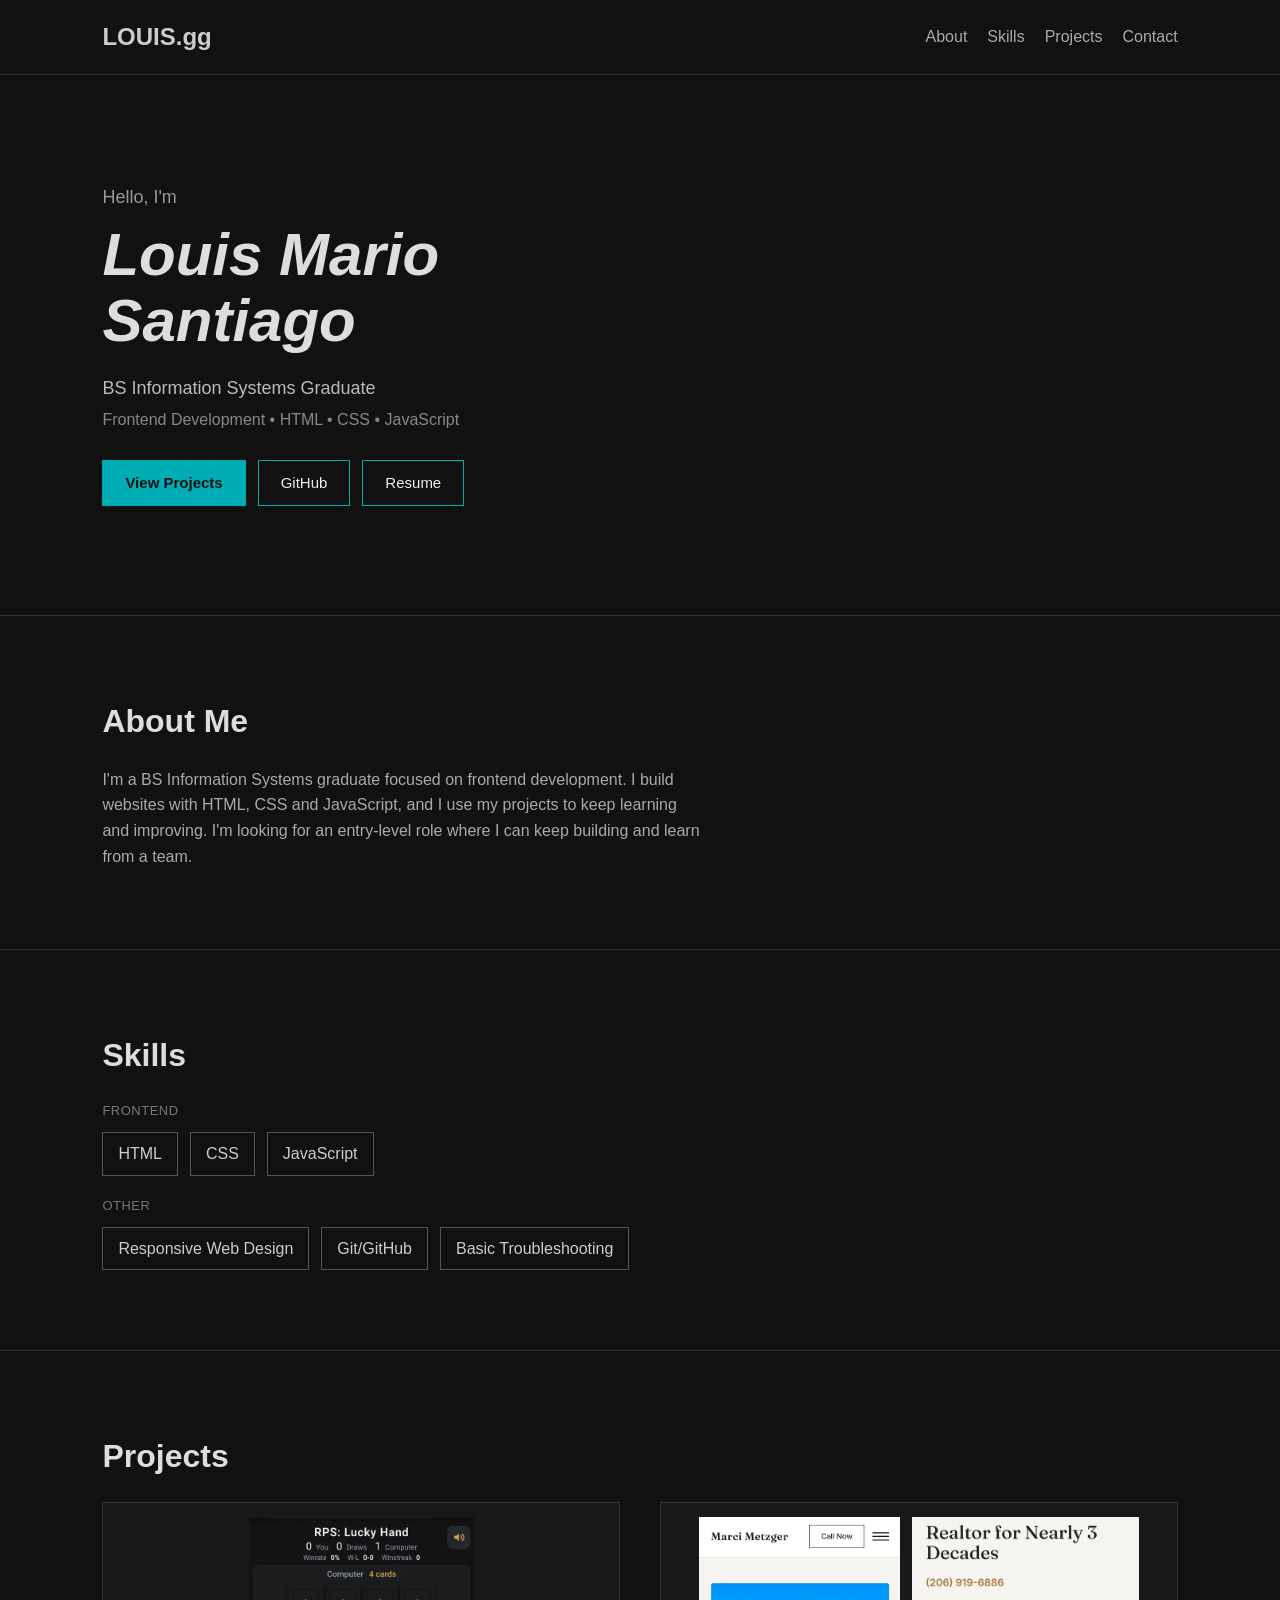
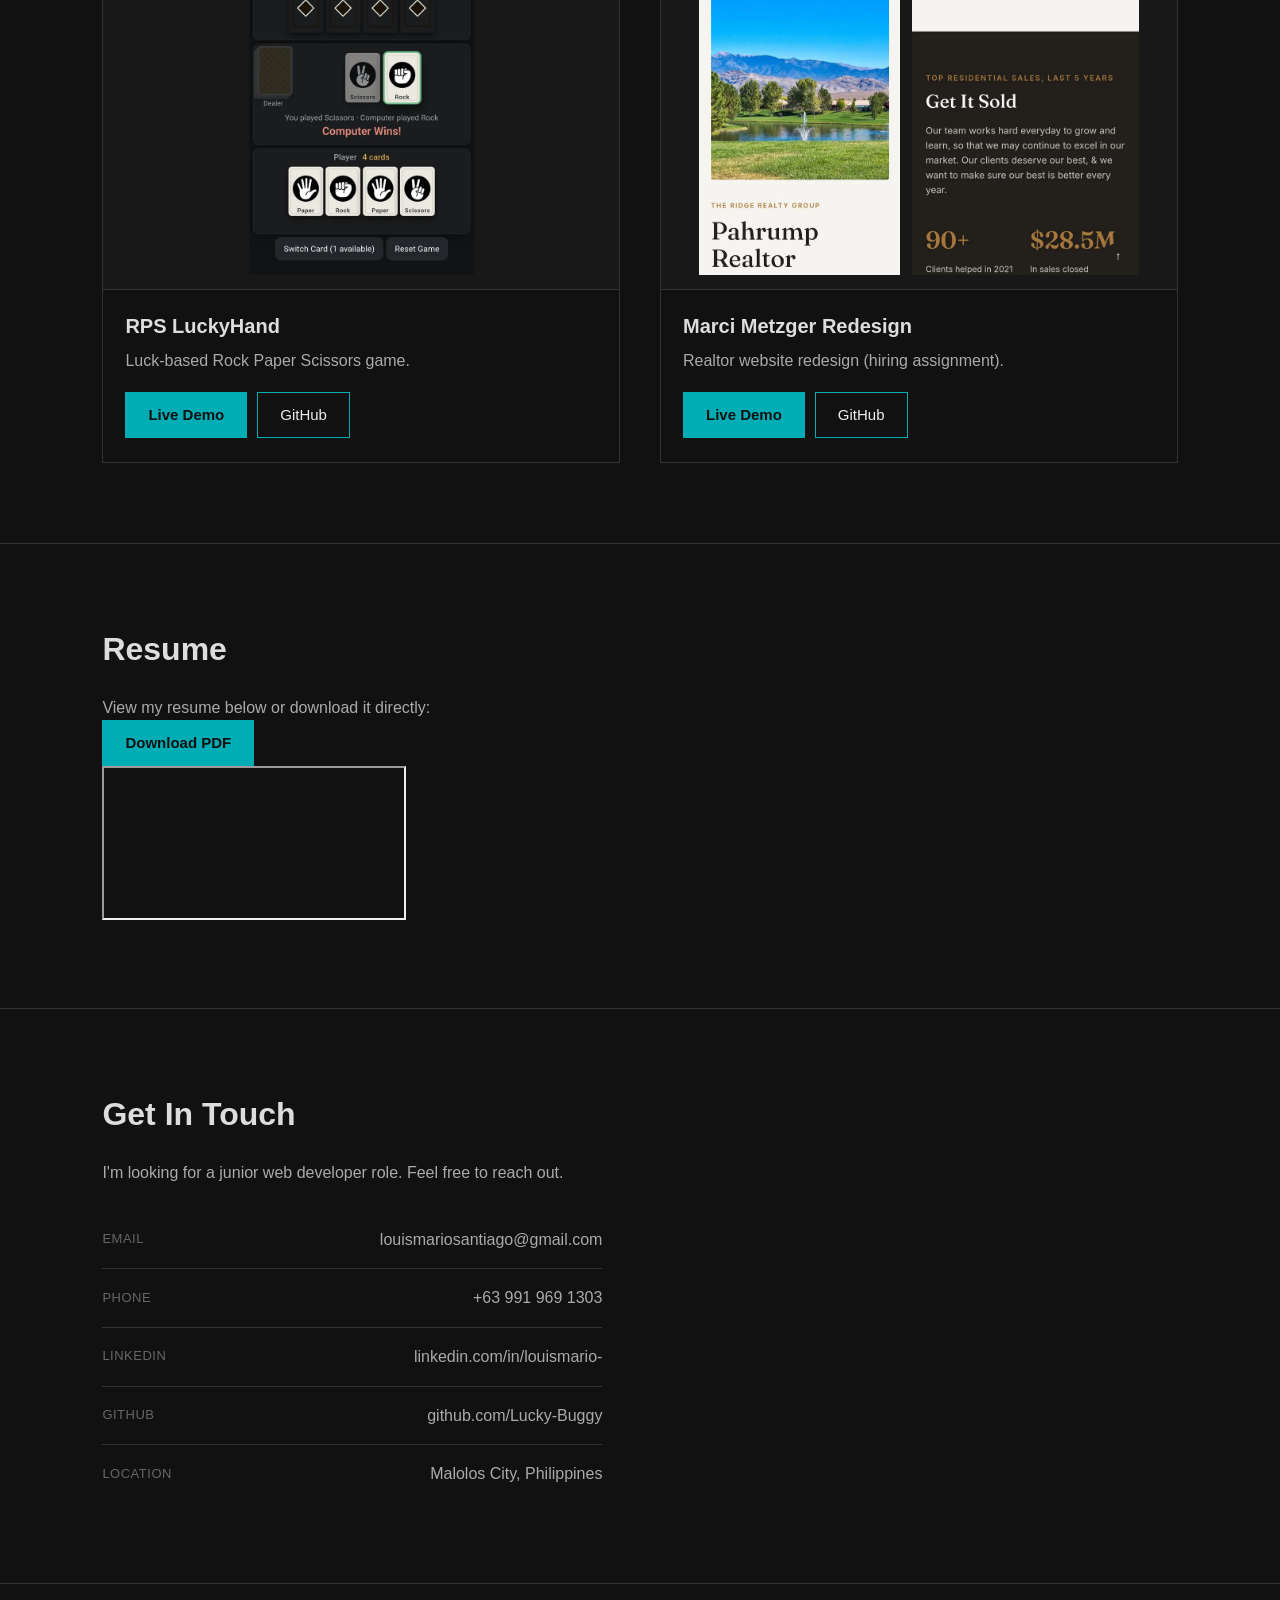
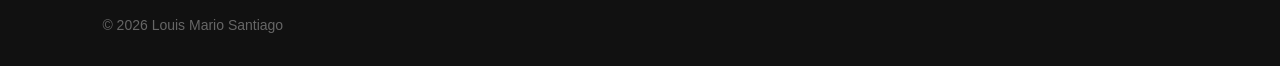
==== commit aba866e5: "Add resume section with embedded iframe and download button" ====
--- a/index.html
+++ b/index.html
@@ -42,7 +42,7 @@
             <div class="hero-buttons">
                 <a href="#projects" class="btn btn-primary">View Projects</a>
                 <a href="https://github.com/Lucky-Buggy" class="btn" target="_blank" rel="noopener noreferrer">GitHub</a>
-                <a href="resume/Louis-Mario-Santiago-Resume.pdf" class="btn" target="_blank" rel="noopener noreferrer">Resume</a>
+                <a href="#resume" class="btn">Resume</a>
             </div>
         </section>
 
@@ -113,6 +113,19 @@
             </div>
         </section>
 
+        <section id="resume" class="reveal">
+            <h2>Resume</h2>
+            
+            <div class="resume-container">
+                <div class="resume-header">
+                    <p>View my resume below or download it directly:</p>
+                    <a href="resume/Louis-Mario-Santiago-Resume.pdf" download="Louis-Mario-Santiago-Resume.pdf" class="btn btn-primary">Download PDF</a>
+                </div>
+                
+                <iframe src="resume/Louis-Mario-Santiago-Resume.pdf" class="resume-iframe" title="Louis Mario Santiago Resume"></iframe>
+            </div>
+        </section>
+
         <section id="contact" class="reveal">
             <h2>Get In Touch</h2>
 
@@ -154,5 +167,4 @@
     <script src="portfolio.js"></script>
 </body>
 
-                          </html>
-                          
+</html>
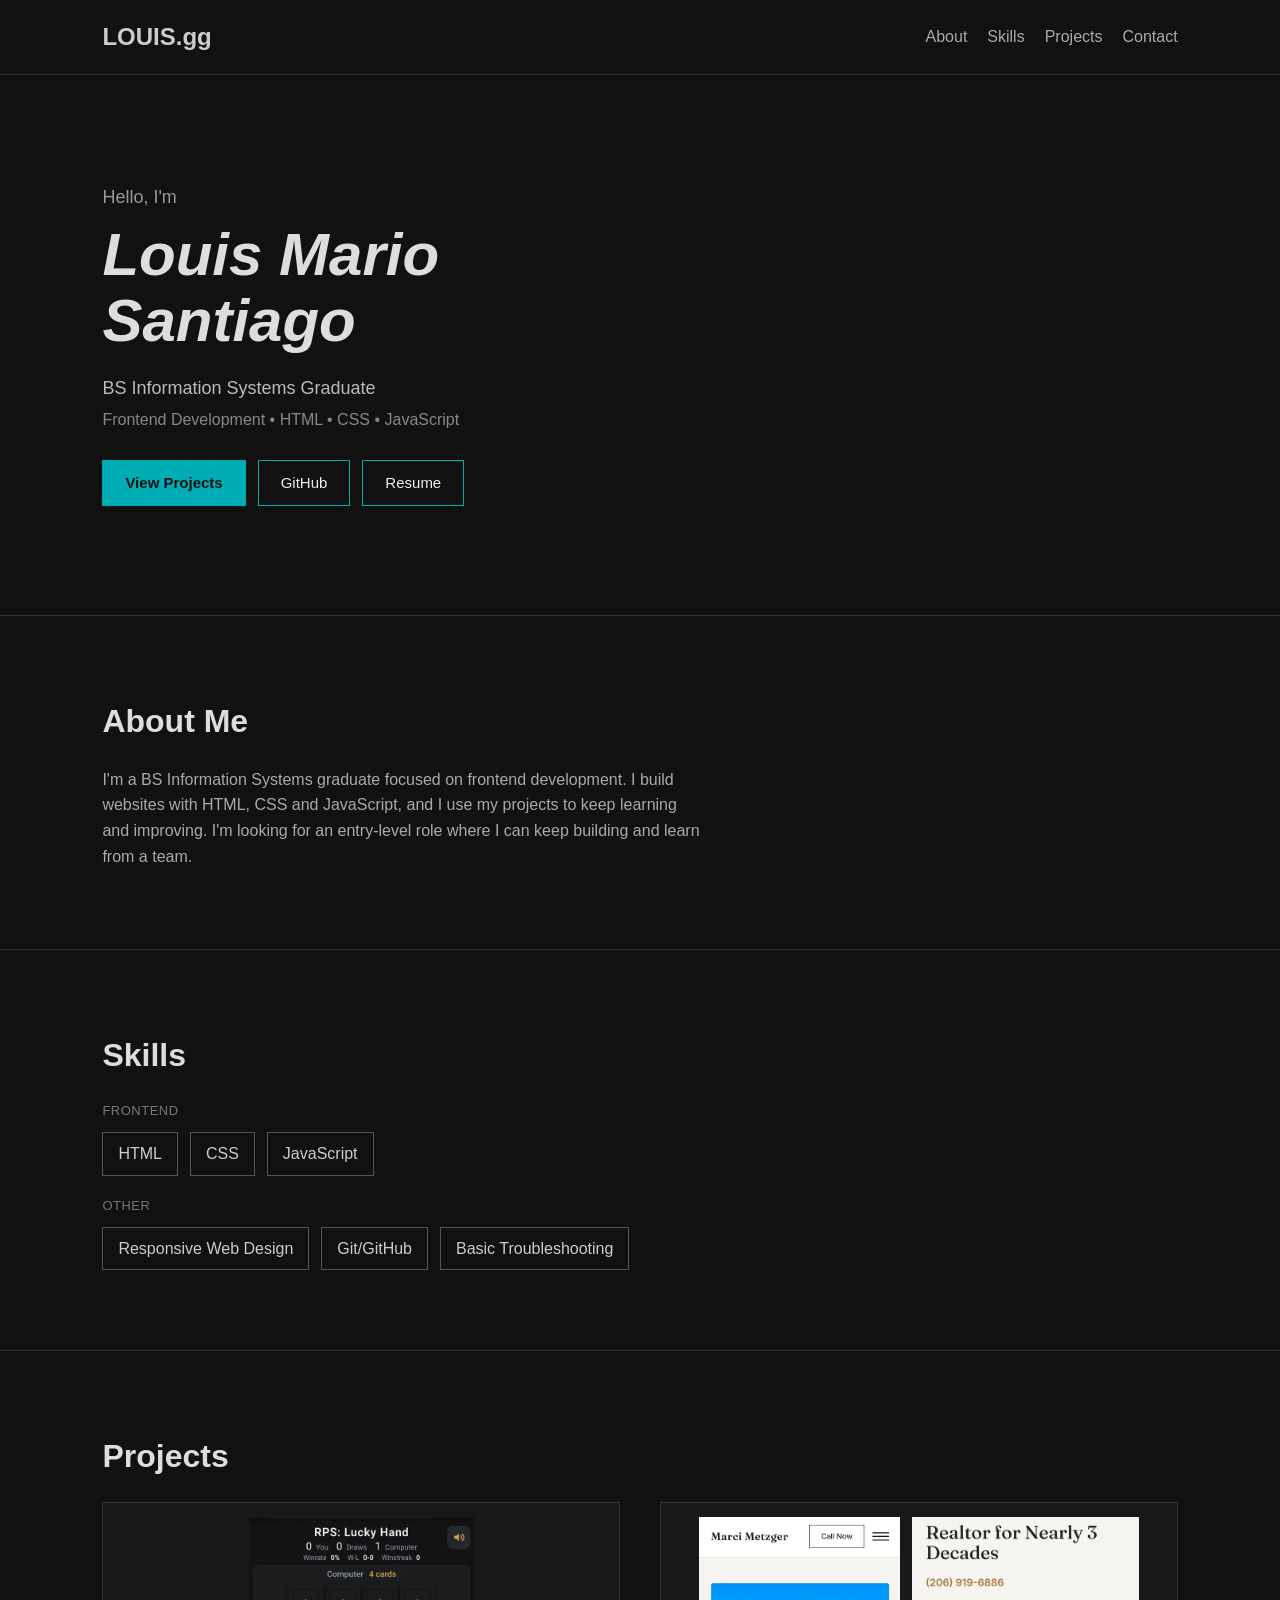
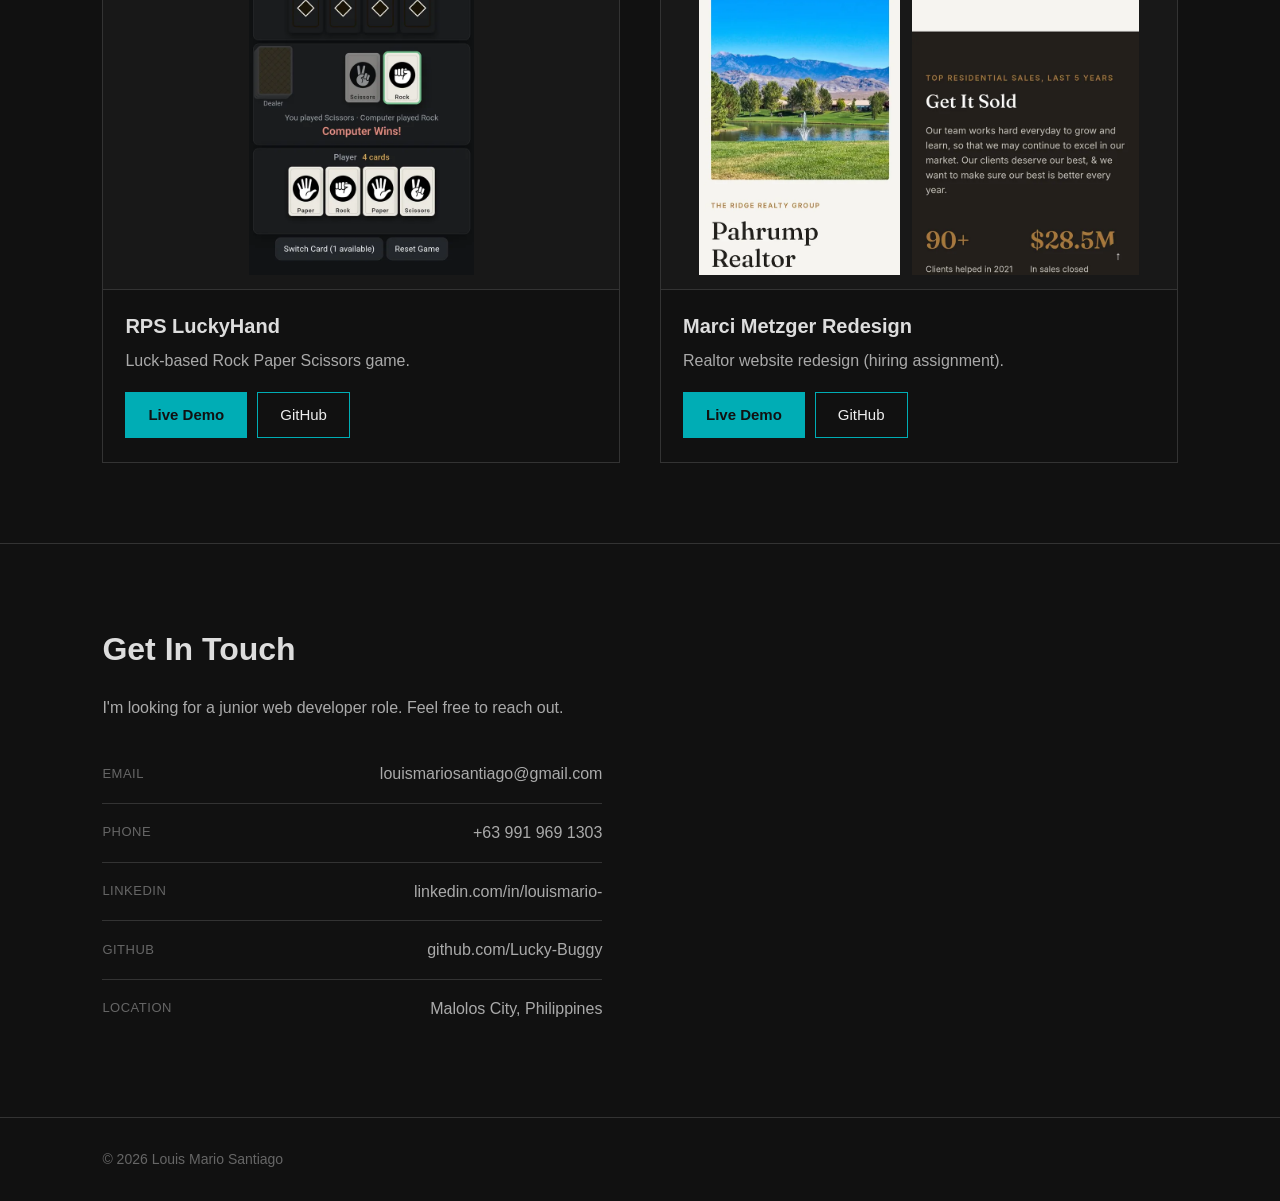
==== commit 6bb344ab: "Update index.html" ====
--- a/index.html
+++ b/index.html
@@ -42,7 +42,7 @@
             <div class="hero-buttons">
                 <a href="#projects" class="btn btn-primary">View Projects</a>
                 <a href="https://github.com/Lucky-Buggy" class="btn" target="_blank" rel="noopener noreferrer">GitHub</a>
-                <a href="#resume" class="btn">Resume</a>
+                <a href="resume/Louis-Mario-Santiago-Resume.pdf" class="btn" target="_blank" rel="noopener noreferrer">Resume</a>
             </div>
         </section>
 
@@ -113,19 +113,6 @@
             </div>
         </section>
 
-        <section id="resume" class="reveal">
-            <h2>Resume</h2>
-            
-            <div class="resume-container">
-                <div class="resume-header">
-                    <p>View my resume below or download it directly:</p>
-                    <a href="resume/Louis-Mario-Santiago-Resume.pdf" download="Louis-Mario-Santiago-Resume.pdf" class="btn btn-primary">Download PDF</a>
-                </div>
-                
-                <iframe src="resume/Louis-Mario-Santiago-Resume.pdf" class="resume-iframe" title="Louis Mario Santiago Resume"></iframe>
-            </div>
-        </section>
-
         <section id="contact" class="reveal">
             <h2>Get In Touch</h2>
 
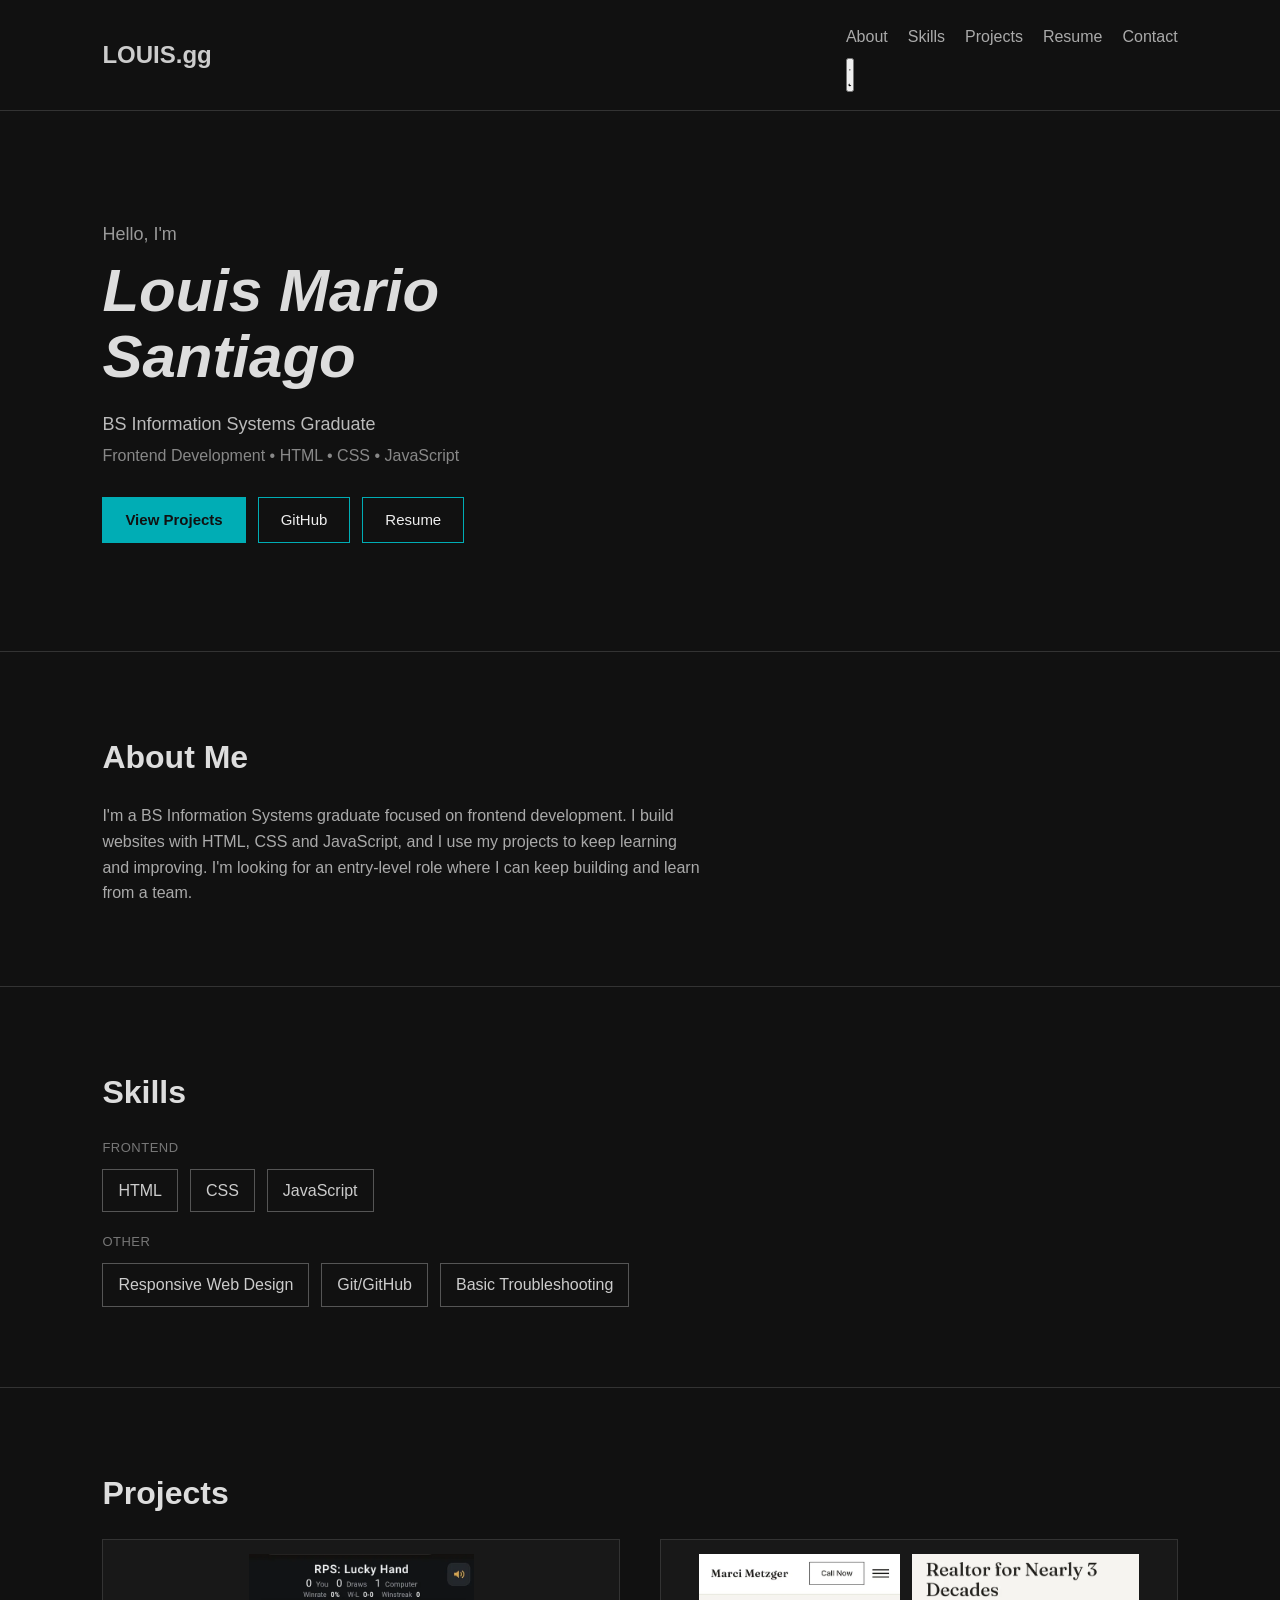
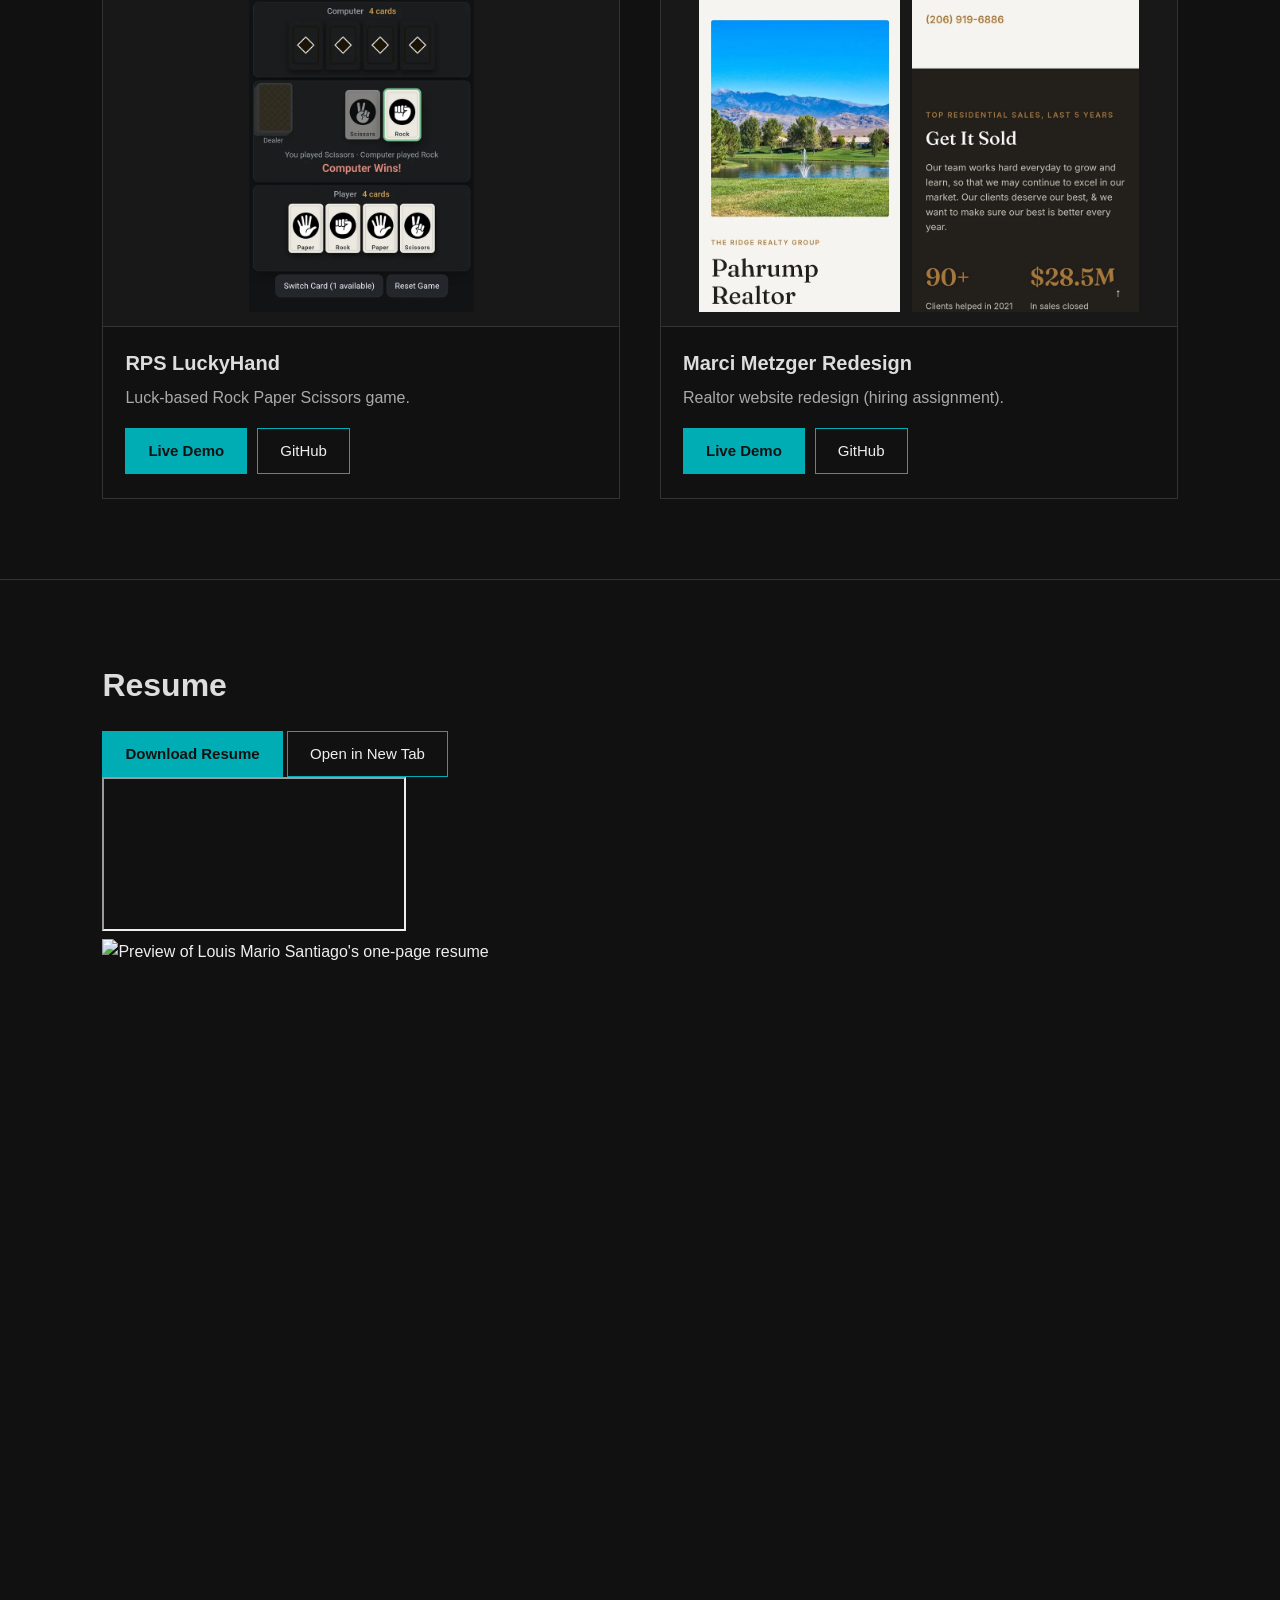
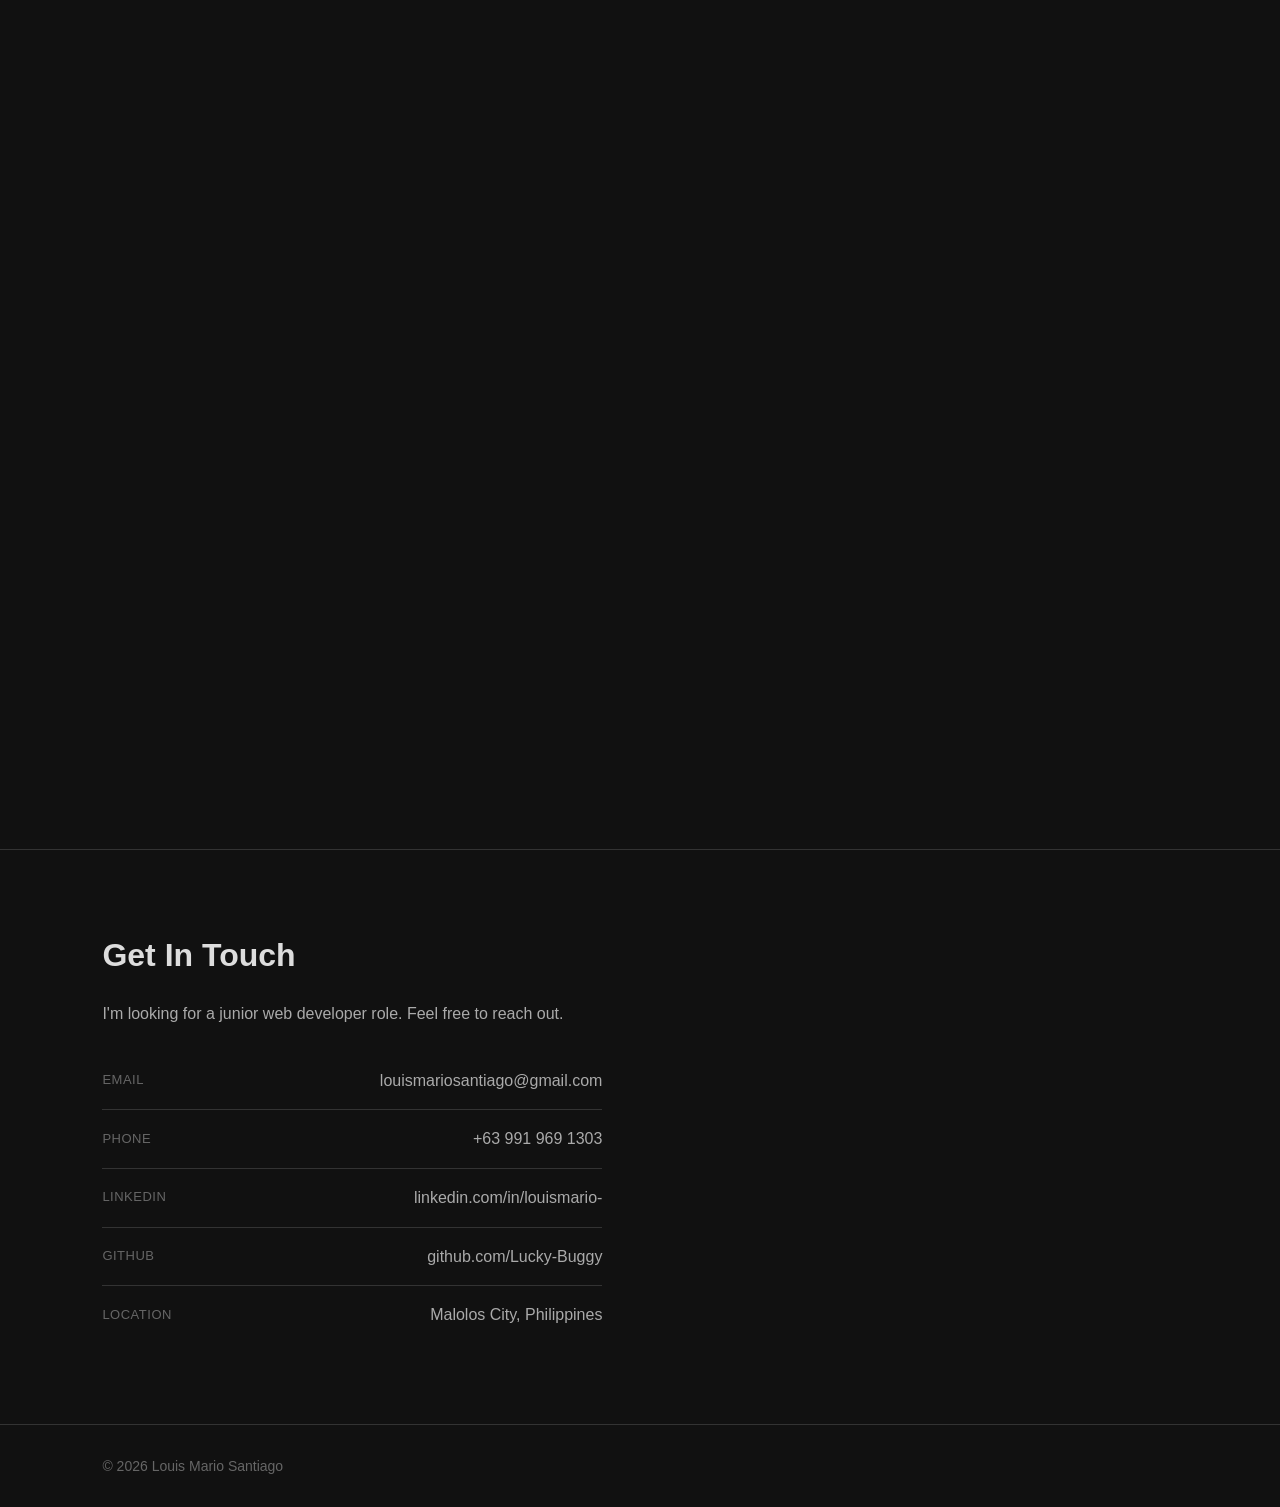
==== commit 875294eb: "Enhance index.html with theme toggle and resume section Added theme toggle functionality and updated" ====
--- a/index.html
+++ b/index.html
@@ -1,11 +1,20 @@
 <!DOCTYPE html>
-<html lang="en">
+<html lang="en" data-theme="dark">
 
 <head>
     <meta charset="UTF-8">
     <meta name="viewport" content="width=device-width, initial-scale=1.0">
     <meta name="description" content="Portfolio of Louis Mario Santiago, a BS Information Systems graduate focused on frontend development with HTML, CSS and JavaScript.">
     <title>Louis Mario Santiago | Frontend Development Portfolio</title>
+    <meta name="theme-color" content="#111111">
+    <script>
+        try {
+            var saved = localStorage.getItem("theme");
+            if (saved === "light" || saved === "dark") {
+                document.documentElement.setAttribute("data-theme", saved);
+            }
+        } catch (e) { }
+    </script>
     <link rel="stylesheet" href="portfolio.css">
 </head>
 
@@ -15,15 +24,28 @@
         <nav>
             <h2>LOUIS.gg</h2>
 
-            <button class="nav-toggle" aria-label="Toggle menu" aria-expanded="false" aria-controls="nav-links">
-                <span></span><span></span><span></span>
-            </button>
+            <div class="nav-right">
+                <div id="nav-links" class="nav-links">
+                    <a href="#about">About</a>
+                    <a href="#skills">Skills</a>
+                    <a href="#projects">Projects</a>
+                    <a href="#resume">Resume</a>
+                    <a href="#contact">Contact</a>
+                </div>
 
-            <div id="nav-links" class="nav-links">
-                <a href="#about">About</a>
-                <a href="#skills">Skills</a>
-                <a href="#projects">Projects</a>
-                <a href="#contact">Contact</a>
+                <button class="theme-toggle" type="button" aria-label="Switch to light mode">
+                    <svg class="icon-sun" viewBox="0 0 24 24" aria-hidden="true">
+                        <circle cx="12" cy="12" r="4"></circle>
+                        <path d="M12 2v2M12 20v2M4.93 4.93l1.41 1.41M17.66 17.66l1.41 1.41M2 12h2M20 12h2M4.93 19.07l1.41-1.41M17.66 6.34l1.41-1.41"></path>
+                    </svg>
+                    <svg class="icon-moon" viewBox="0 0 24 24" aria-hidden="true">
+                        <path d="M21 12.79A9 9 0 1 1 11.21 3 7 7 0 0 0 21 12.79z"></path>
+                    </svg>
+                </button>
+
+                <button class="nav-toggle" type="button" aria-label="Toggle menu" aria-expanded="false" aria-controls="nav-links">
+                    <span></span><span></span><span></span>
+                </button>
             </div>
         </nav>
     </header>
@@ -42,7 +64,7 @@
             <div class="hero-buttons">
                 <a href="#projects" class="btn btn-primary">View Projects</a>
                 <a href="https://github.com/Lucky-Buggy" class="btn" target="_blank" rel="noopener noreferrer">GitHub</a>
-                <a href="resume/Louis-Mario-Santiago-Resume.pdf" class="btn" target="_blank" rel="noopener noreferrer">Resume</a>
+                <a href="#resume" class="btn">Resume</a>
             </div>
         </section>
 
@@ -113,6 +135,23 @@
             </div>
         </section>
 
+        <section id="resume" class="reveal">
+            <h2>Resume</h2>
+
+            <div class="resume-buttons">
+                <a href="resume/Louis-Mario-Santiago-Resume.pdf" class="btn btn-primary" download>Download Resume</a>
+                <a href="resume/Louis-Mario-Santiago-Resume.pdf" class="btn" target="_blank" rel="noopener noreferrer">Open in New Tab</a>
+            </div>
+
+            <div class="resume-viewer">
+                
+                <iframe class="resume-frame" data-src="resume/Louis-Mario-Santiago-Resume.pdf#view=FitH" title="Louis Mario Santiago resume (PDF)"></iframe>
+
+              
+                <img class="resume-preview" src="images/resume-preview.webp" alt="Preview of Louis Mario Santiago's one-page resume" width="1105" height="1430" loading="lazy">
+            </div>
+        </section>
+
         <section id="contact" class="reveal">
             <h2>Get In Touch</h2>
 
@@ -154,4 +193,5 @@
     <script src="portfolio.js"></script>
 </body>
 
-</html>
+                        </html>
+                        
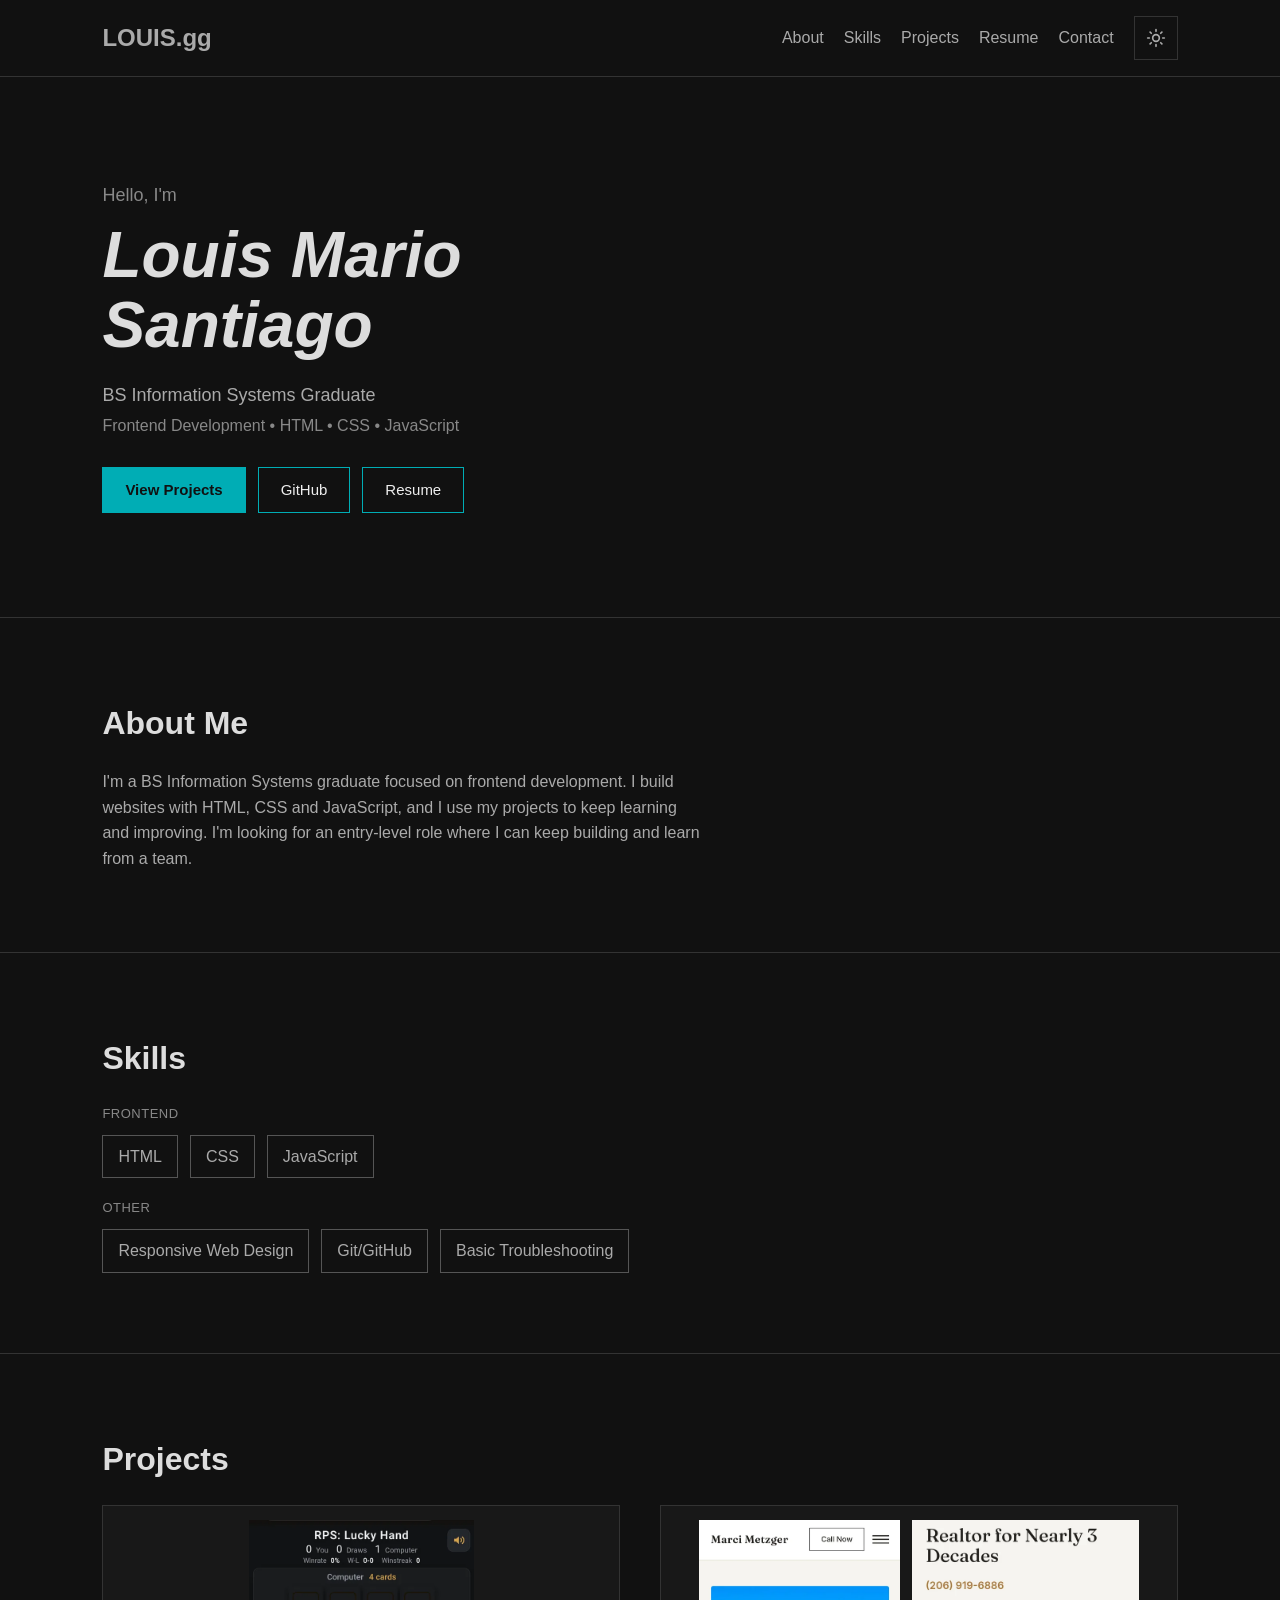
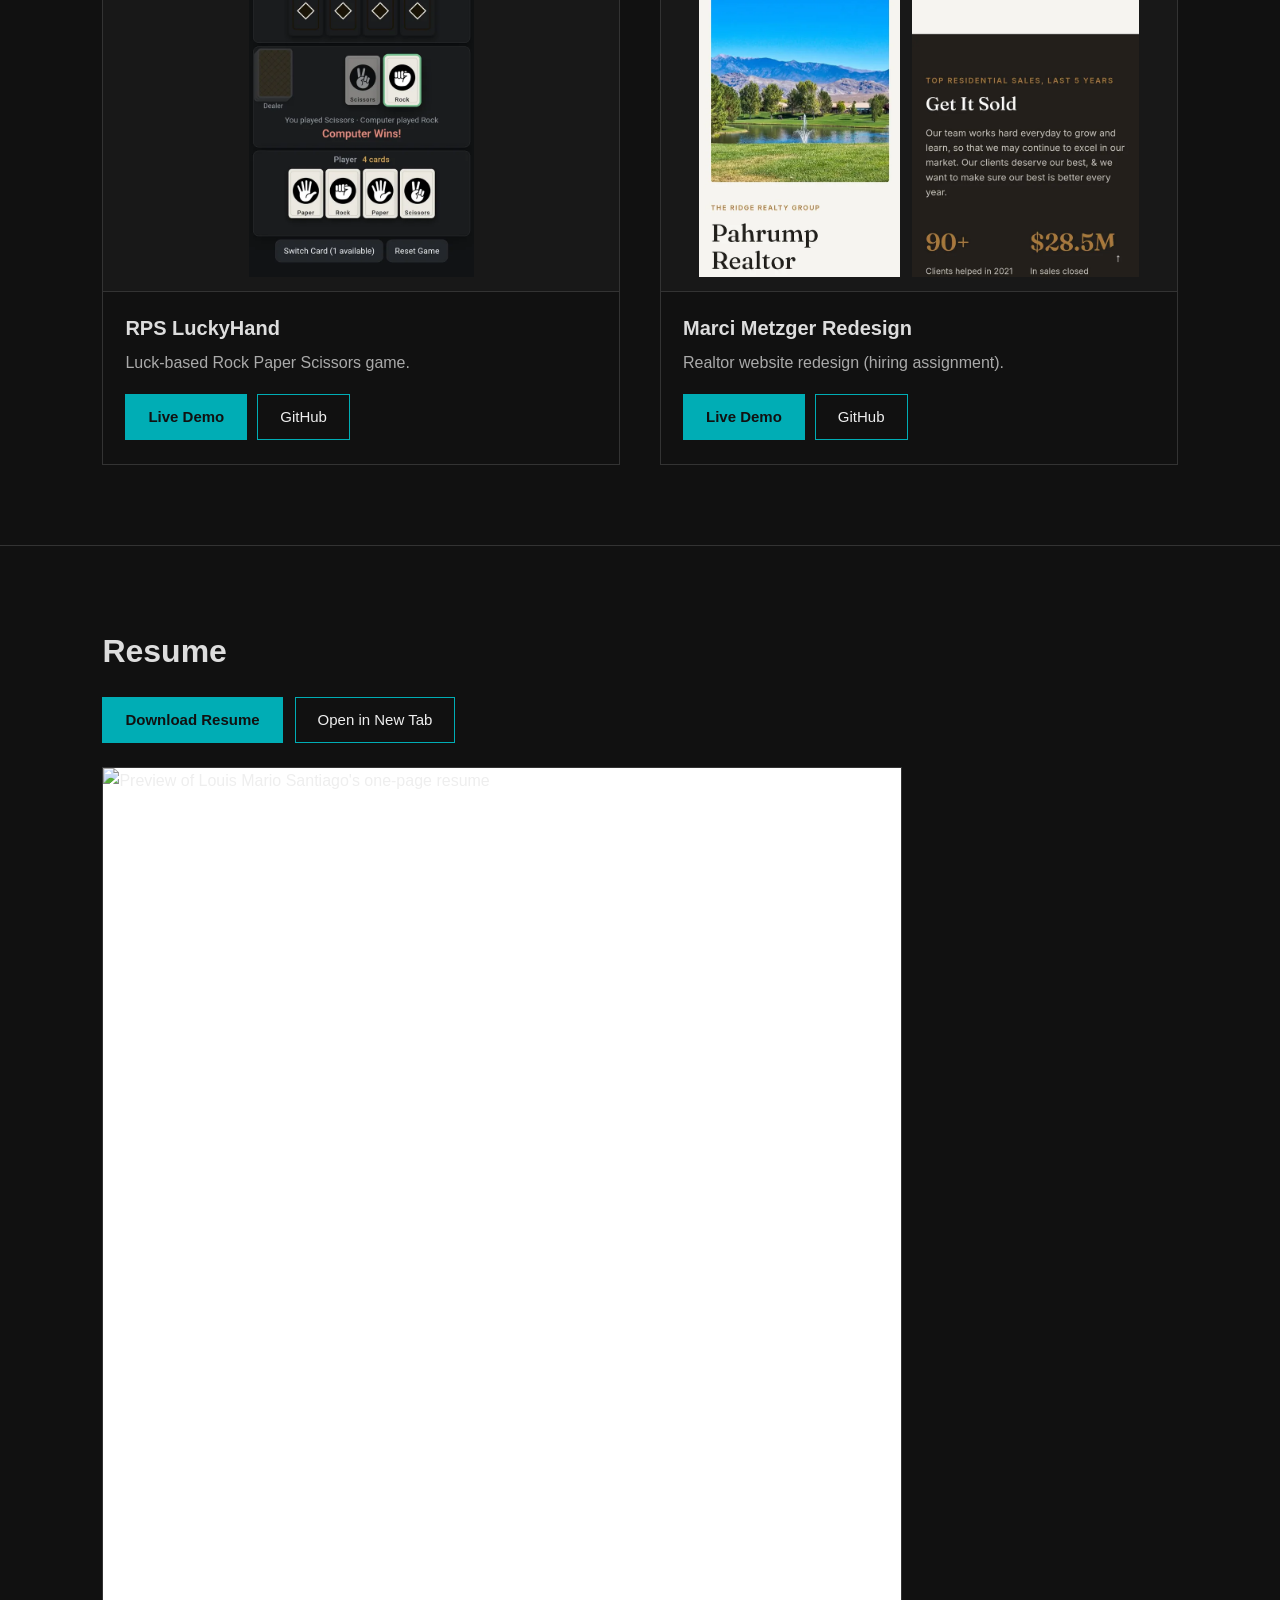
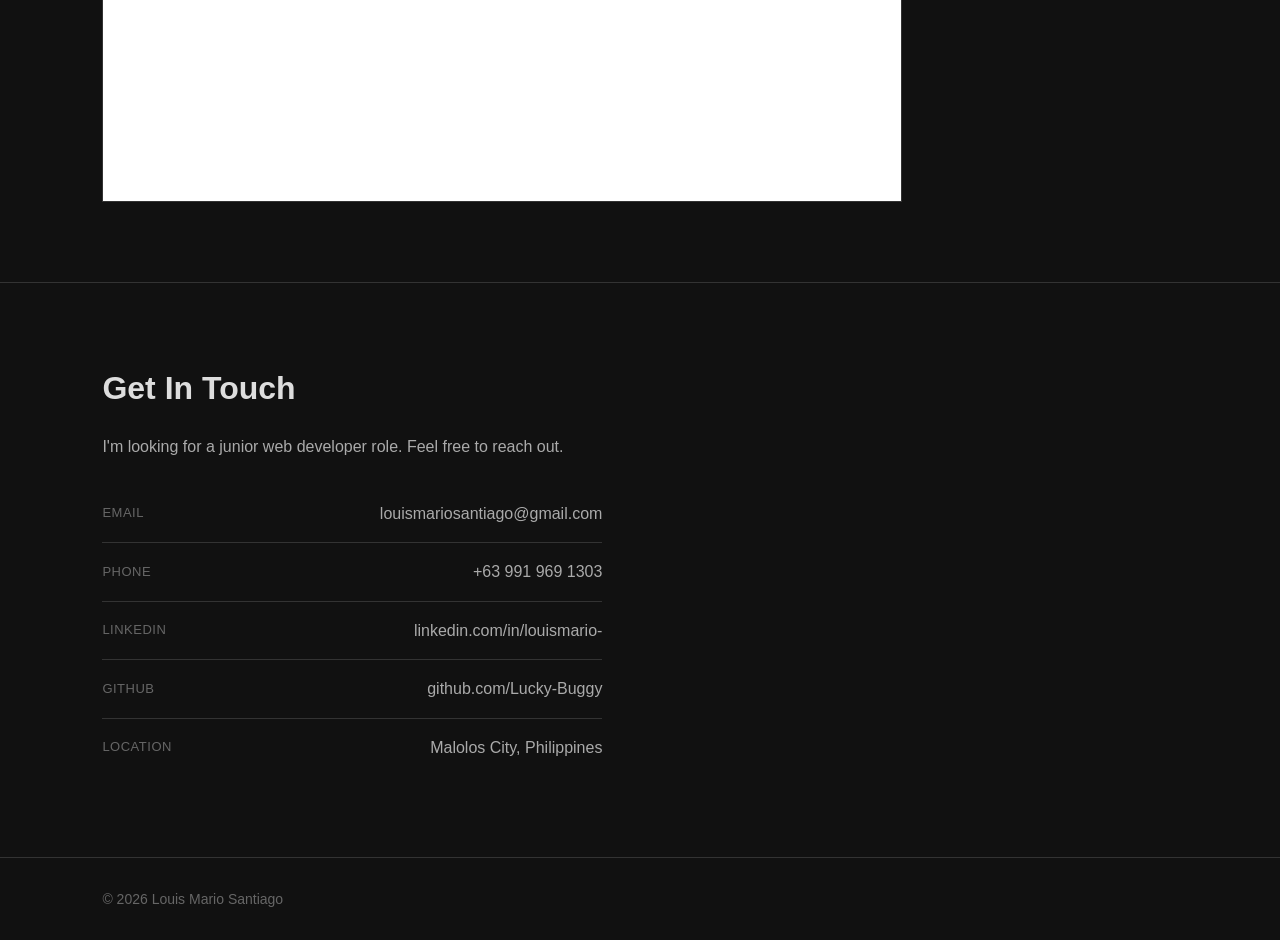
==== commit 8d15d2fa: "Fix HTML closing tag formatting" ====
--- a/index.html
+++ b/index.html
@@ -193,5 +193,4 @@
     <script src="portfolio.js"></script>
 </body>
 
-                        </html>
-                        
+</html>
--- a/portfolio.css
+++ b/portfolio.css
@@ -4,22 +4,63 @@
     box-sizing: border-box;
 }
 
+:root,
+:root[data-theme="dark"] {
+    color-scheme: dark;
+    --bg: #111;
+    --bg-soft: #181818;
+    --text: #eee;
+    --text-strong: #ddd;
+    --text-muted: #aaa;
+    --text-dim: #888;
+    --text-faint: #666;
+    --border: #333;
+    --border-strong: #555;
+    --accent: #00adb5;
+    --accent-hover: #00959c;
+    --on-accent: #111;
+    --shadow: rgba(0, 0, 0, 0.4);
+    --overlay: rgba(0, 0, 0, 0.75);
+}
+
+:root[data-theme="light"] {
+    color-scheme: light;
+    --bg: #f1f1ef;
+    --bg-soft: #e6e6e3;
+    --text: #1d1d1d;
+    --text-strong: #111;
+    --text-muted: #4d4d4d;
+    --text-dim: #5f5f5f;
+    --text-faint: #767676;
+    --border: #cfcfcb;
+    --border-strong: #a8a8a3;
+    --accent: #007a80;
+    --accent-hover: #006469;
+    --on-accent: #fff;
+    --shadow: rgba(0, 0, 0, 0.12);
+    --overlay: rgba(0, 0, 0, 0.55);
+}
+
+/* Side spacing. On very wide screens the content stays centered
+   at about 1100px instead of stretching across the whole monitor. */
+:root {
+    --gutter: 8%;
+    --pad: max(var(--gutter), calc((100% - 1100px) / 2));
+}
+
 html {
     scroll-behavior: smooth;
-    scroll-padding-top: 80px;
-}
-
-:root {
-    --accent: #00adb5;
-    --accent-hover: #00959c;
+    /* keeps section titles from hiding under the sticky header */
+    scroll-padding-top: 84px;
 }
 
 body {
     font-family: Arial, sans-serif;
-    background-color: #111;
-    color: #eee;
+    background-color: var(--bg);
+    color: var(--text);
     line-height: 1.6;
     overflow-x: hidden;
+    transition: background-color 0.2s ease, color 0.2s ease;
 }
 
 img {
@@ -29,27 +70,34 @@
 
 /* ===== Navigation ===== */
 header {
-    padding: 16px 8%;
-    border-bottom: 1px solid #333;
+    padding: 16px var(--pad);
+    border-bottom: 1px solid var(--border);
     position: sticky;
     top: 0;
-    background-color: #111;
+    background-color: var(--bg);
     z-index: 100;
-    transition: box-shadow 0.3s ease;
+    transition: box-shadow 0.3s ease, background-color 0.2s ease;
 }
 
 header.scrolled {
-    box-shadow: 0 4px 12px rgba(0, 0, 0, 0.4);
+    box-shadow: 0 4px 12px var(--shadow);
 }
 
 nav {
     display: flex;
     justify-content: space-between;
     align-items: center;
+    gap: 12px;
 }
 
 nav h2 {
-    color: #ccc;
+    color: var(--text-muted);
+}
+
+.nav-right {
+    display: flex;
+    align-items: center;
+    gap: 20px;
 }
 
 .nav-links {
@@ -58,23 +106,66 @@
 }
 
 .nav-links a {
-    color: #aaa;
+    color: var(--text-muted);
     text-decoration: none;
     padding: 8px 0;
 }
 
 .nav-links a:hover {
     color: var(--accent);
+}
+
+/* square icon buttons: hamburger + light/dark switch */
+.nav-toggle,
+.theme-toggle {
+    width: 44px;
+    height: 44px;
+    background: none;
+    border: 1px solid var(--border);
+    color: var(--text-muted);
+    cursor: pointer;
+    flex-shrink: 0;
+    transition: border-color 0.2s ease, color 0.2s ease;
+}
+
+.theme-toggle {
+    display: inline-flex;
+    align-items: center;
+    justify-content: center;
+}
+
+.theme-toggle:hover,
+.nav-toggle:hover {
+    border-color: var(--accent);
+    color: var(--accent);
+}
+
+.theme-toggle svg {
+    width: 20px;
+    height: 20px;
+    fill: none;
+    stroke: currentColor;
+    stroke-width: 2;
+    stroke-linecap: round;
+    stroke-linejoin: round;
+}
+
+/* dark mode shows the sun (tap = go light), light mode shows the moon (tap = go dark) */
+.theme-toggle .icon-moon {
+    display: none;
+}
+
+:root[data-theme="light"] .theme-toggle .icon-sun {
+    display: none;
+}
+
+:root[data-theme="light"] .theme-toggle .icon-moon {
+    display: block;
 }
 
 /* hamburger button (only shown on phones) */
 .nav-toggle {
     display: none;
-    width: 44px;
-    height: 44px;
-    background: none;
-    border: 1px solid #333;
-    cursor: pointer;
     flex-direction: column;
     justify-content: center;
     align-items: center;
@@ -85,7 +176,7 @@
     display: block;
     width: 20px;
     height: 2px;
-    background: #ccc;
+    background: currentColor;
     transition: transform 0.2s ease, opacity 0.2s ease;
 }
 
@@ -110,22 +201,23 @@
     padding: 10px 22px;
     border: 1px solid var(--accent);
     background: transparent;
-    color: #eee;
+    color: var(--text);
     font-family: inherit;
     font-size: 15px;
     text-decoration: none;
+    text-align: center;
     cursor: pointer;
     transition: background-color 0.2s ease, color 0.2s ease;
 }
 
 .btn:hover {
     background-color: var(--accent);
-    color: #111;
+    color: var(--on-accent);
 }
 
 .btn-primary {
     background-color: var(--accent);
-    color: #111;
+    color: var(--on-accent);
     font-weight: bold;
 }
 
@@ -140,7 +232,7 @@
     display: flex;
     flex-direction: column;
     justify-content: center;
-    padding: 60px 8%;
+    padding: 60px var(--pad);
 }
 
 .hero-photo {
@@ -148,29 +240,29 @@
     height: 96px;
     object-fit: cover;
     border-radius: 50%;
-    border: 1px solid #333;
+    border: 1px solid var(--border);
     margin-bottom: 20px;
 }
 
 .hero-hello {
-    color: #999;
+    color: var(--text-dim);
     font-size: 18px;
 }
 
 .hero h1 {
-    font-size: 60px;
+    font-size: clamp(40px, 7vw, 64px);
     line-height: 1.1;
-    color: #ddd;
+    color: var(--text-strong);
     margin: 10px 0 20px;
 }
 
 .hero-role {
-    color: #bbb;
+    color: var(--text-muted);
     font-size: 18px;
 }
 
 .hero-focus {
-    color: #888;
+    color: var(--text-dim);
     margin-top: 4px;
 }
 
@@ -183,24 +275,24 @@
 
 /* ===== Sections ===== */
 section:not(.hero) {
-    padding: 80px 8%;
-    border-top: 1px solid #333;
+    padding: 80px var(--pad);
+    border-top: 1px solid var(--border);
 }
 
 section h2 {
-    font-size: 32px;
+    font-size: clamp(26px, 4vw, 32px);
     margin-bottom: 20px;
-    color: #ddd;
+    color: var(--text-strong);
 }
 
 section p {
-    color: #aaa;
+    color: var(--text-muted);
     max-width: 600px;
 }
 
 /* ===== Skills ===== */
 .skill-group {
-    color: #777;
+    color: var(--text-dim);
     font-size: 13px;
     font-weight: normal;
     text-transform: uppercase;
@@ -220,9 +312,9 @@
 }
 
 #skills li {
-    border: 1px solid #555;
+    border: 1px solid var(--border-strong);
     padding: 8px 15px;
-    color: #ccc;
+    color: var(--text-muted);
     transition: border-color 0.2s ease, color 0.2s ease;
 }
 
@@ -239,7 +331,7 @@
 }
 
 .project {
-    border: 1px solid #333;
+    border: 1px solid var(--border);
     transition: border-color 0.25s ease;
     min-width: 0;
 }
@@ -252,8 +344,8 @@
 .project-shot {
     position: relative;
     aspect-ratio: 4 / 3;
-    background: #181818;
-    border-bottom: 1px solid #333;
+    background: var(--bg-soft);
+    border-bottom: 1px solid var(--border);
     overflow: hidden;
 }
 
@@ -264,6 +356,7 @@
     object-position: top;
 }
 
+/* Phone screenshots (tall images): shown whole, side by side if there are two */
 .project-shot.is-phone {
     display: flex;
     align-items: center;
@@ -295,7 +388,7 @@
     display: flex;
     align-items: center;
     justify-content: center;
-    color: #666;
+    color: var(--text-faint);
     font-size: 14px;
 }
 
@@ -304,7 +397,7 @@
 }
 
 .project h3 {
-    color: #ddd;
+    color: var(--text-strong);
     font-size: 20px;
     margin-bottom: 6px;
 }
@@ -320,8 +413,49 @@
     margin-top: 18px;
 }
 
+
 .project-links a[href=""] {
     display: none;
+}
+
+/* ===== Resume ===== */
+.resume-buttons {
+    display: flex;
+    flex-wrap: wrap;
+    gap: 12px;
+    margin-bottom: 24px;
+}
+
+.resume-viewer {
+    max-width: 800px;
+}
+
+/* the PDF itself */
+.resume-frame {
+    display: block;
+    width: 100%;
+    height: min(1000px, 85vh);
+    min-height: 480px;
+    border: 1px solid var(--border);
+    background: #fff;
+}
+
+/* Phones (and any browser that can't show a PDF inside a page) get the
+   image preview of the resume instead. The buttons above still work. */
+.resume-preview {
+    display: none;
+    width: 100%;
+    height: auto;
+    border: 1px solid var(--border);
+    background: #fff;
+}
+
+.no-pdf-viewer .resume-frame {
+    display: none;
+}
+
+.no-pdf-viewer .resume-preview {
+    display: block;
 }
 
 /* ===== Scroll Reveal ===== */
@@ -348,11 +482,11 @@
     }
 }
 
-/* ===== Modal ===== */
+/* ===== Modal (not used right now, kept so a project details popup can come back) ===== */
 .modal-overlay {
     position: fixed;
     inset: 0;
-    background: rgba(0, 0, 0, 0.75);
+    background: var(--overlay);
     display: flex;
     align-items: center;
     justify-content: center;
@@ -369,8 +503,8 @@
 }
 
 .modal {
-    background: #181818;
-    border: 1px solid #333;
+    background: var(--bg-soft);
+    border: 1px solid var(--border);
     border-top: 3px solid var(--accent);
     max-width: 600px;
     width: 100%;
@@ -387,7 +521,7 @@
 }
 
 .modal h3 {
-    color: #ddd;
+    color: var(--text-strong);
     margin-bottom: 20px;
     padding-right: 40px;
 }
@@ -406,7 +540,7 @@
 
 .modal-section p,
 .modal-section ul {
-    color: #aaa;
+    color: var(--text-muted);
     font-size: 15px;
 }
 
@@ -422,7 +556,7 @@
     height: 44px;
     background: none;
     border: none;
-    color: #aaa;
+    color: var(--text-muted);
     font-size: 28px;
     line-height: 1;
     cursor: pointer;
@@ -445,7 +579,7 @@
     align-items: center;
     gap: 16px;
     padding: 16px 0;
-    border-bottom: 1px solid #333;
+    border-bottom: 1px solid var(--border);
 }
 
 .contact-list li:last-child {
@@ -453,14 +587,14 @@
 }
 
 .contact-label {
-    color: #666;
+    color: var(--text-faint);
     font-size: 13px;
     text-transform: uppercase;
     letter-spacing: 0.5px;
 }
 
 .contact-list a {
-    color: #aaa;
+    color: var(--text-muted);
     text-decoration: none;
     overflow-wrap: anywhere;
     transition: color 0.2s ease;
@@ -471,44 +605,70 @@
 }
 
 .contact-list span:not(.contact-label) {
-    color: #aaa;
+    color: var(--text-muted);
 }
 
 /* ===== Footer ===== */
 footer {
-    padding: 30px 8%;
-    border-top: 1px solid #333;
-    color: #666;
+    padding: 30px var(--pad);
+    border-top: 1px solid var(--border);
+    color: var(--text-faint);
     font-size: 14px;
 }
 
-/* ===== Tablet / Desktop: two projects per row ===== */
+
+@media (min-width: 600px) and (max-width: 899px) {
+    .project-shot.is-phone {
+        aspect-ratio: 16 / 10;
+    }
+}
+
+/* ===== Laptops / desktops: two projects per row ===== */
 @media (min-width: 900px) {
     .project-grid {
         grid-template-columns: 1fr 1fr;
         gap: 50px 40px;
     }
-
-    section:not(.hero),
-    .hero,
-    header,
-    footer {
-        padding-left: 8%;
-        padding-right: 8%;
+}
+
+/* ===== Large monitors: slightly bigger base sizes ===== */
+@media (min-width: 1500px) {
+    body {
+        font-size: 17px;
+    }
+
+    .hero {
+        min-height: 55vh;
+    }
+}
+
+/* ===== Phones in landscape (short screens): don't force a tall hero ===== */
+@media (max-height: 500px) {
+    .hero {
+        min-height: auto;
+        padding-top: 40px;
+        padding-bottom: 40px;
+    }
+
+    section:not(.hero) {
+        padding-top: 50px;
+        padding-bottom: 50px;
     }
 }
 
 /* ===== Mobile ===== */
 @media (max-width: 700px) {
 
-    
-    .project-shot.is-phone {
-        aspect-ratio: 1 / 1;
-        padding: 12px;
+    :root {
+        --gutter: 6%;
     }
 
     html {
-        scroll-padding-top: 72px;
+        scroll-padding-top: 80px;
+    }
+
+    .nav-right {
+        gap: 8px;
     }
 
     .nav-toggle {
@@ -524,9 +684,9 @@
         top: 100%;
         left: 0;
         right: 0;
-        background: #111;
-        border-bottom: 1px solid #333;
-        padding: 6px 8% 14px;
+        background: var(--bg);
+        border-bottom: 1px solid var(--border);
+        padding: 6px var(--gutter) 14px;
     }
 
     .nav-links.is-open {
@@ -535,46 +695,42 @@
 
     .nav-links a {
         padding: 14px 0;
-        border-bottom: 1px solid #222;
+        border-bottom: 1px solid var(--border);
     }
 
     .hero {
         min-height: auto;
-        padding: 50px 6% 60px;
-    }
-
-    .hero h1 {
-        font-size: 42px;
+        padding: 50px var(--gutter) 60px;
     }
 
     .hero-buttons .btn {
         flex: 1 1 140px;
     }
 
-    header,
-    footer {
-        padding-left: 6%;
-        padding-right: 6%;
-    }
-
     section:not(.hero) {
-        padding: 60px 6%;
-    }
-
-    section h2 {
-        font-size: 28px;
+        padding: 60px var(--gutter);
     }
 
     .project-grid {
         gap: 32px;
     }
 
+    /* taller frame so phone screenshots stay big enough to read */
+    .project-shot.is-phone {
+        aspect-ratio: 1 / 1;
+        padding: 12px;
+    }
+
     .project-info {
         padding: 18px 16px 20px;
     }
 
     .project-links .btn {
         flex: 1 1 120px;
+    }
+
+    .resume-buttons .btn {
+        flex: 1 1 100%;
     }
 
     .modal {
@@ -587,4 +743,15 @@
         align-items: flex-start;
         gap: 6px;
     }
-        }
+}
+
+/* ===== Very small phones (320px) ===== */
+@media (max-width: 359px) {
+    nav h2 {
+        font-size: 18px;
+    }
+
+    .btn {
+        padding: 10px 16px;
+    }
+    }
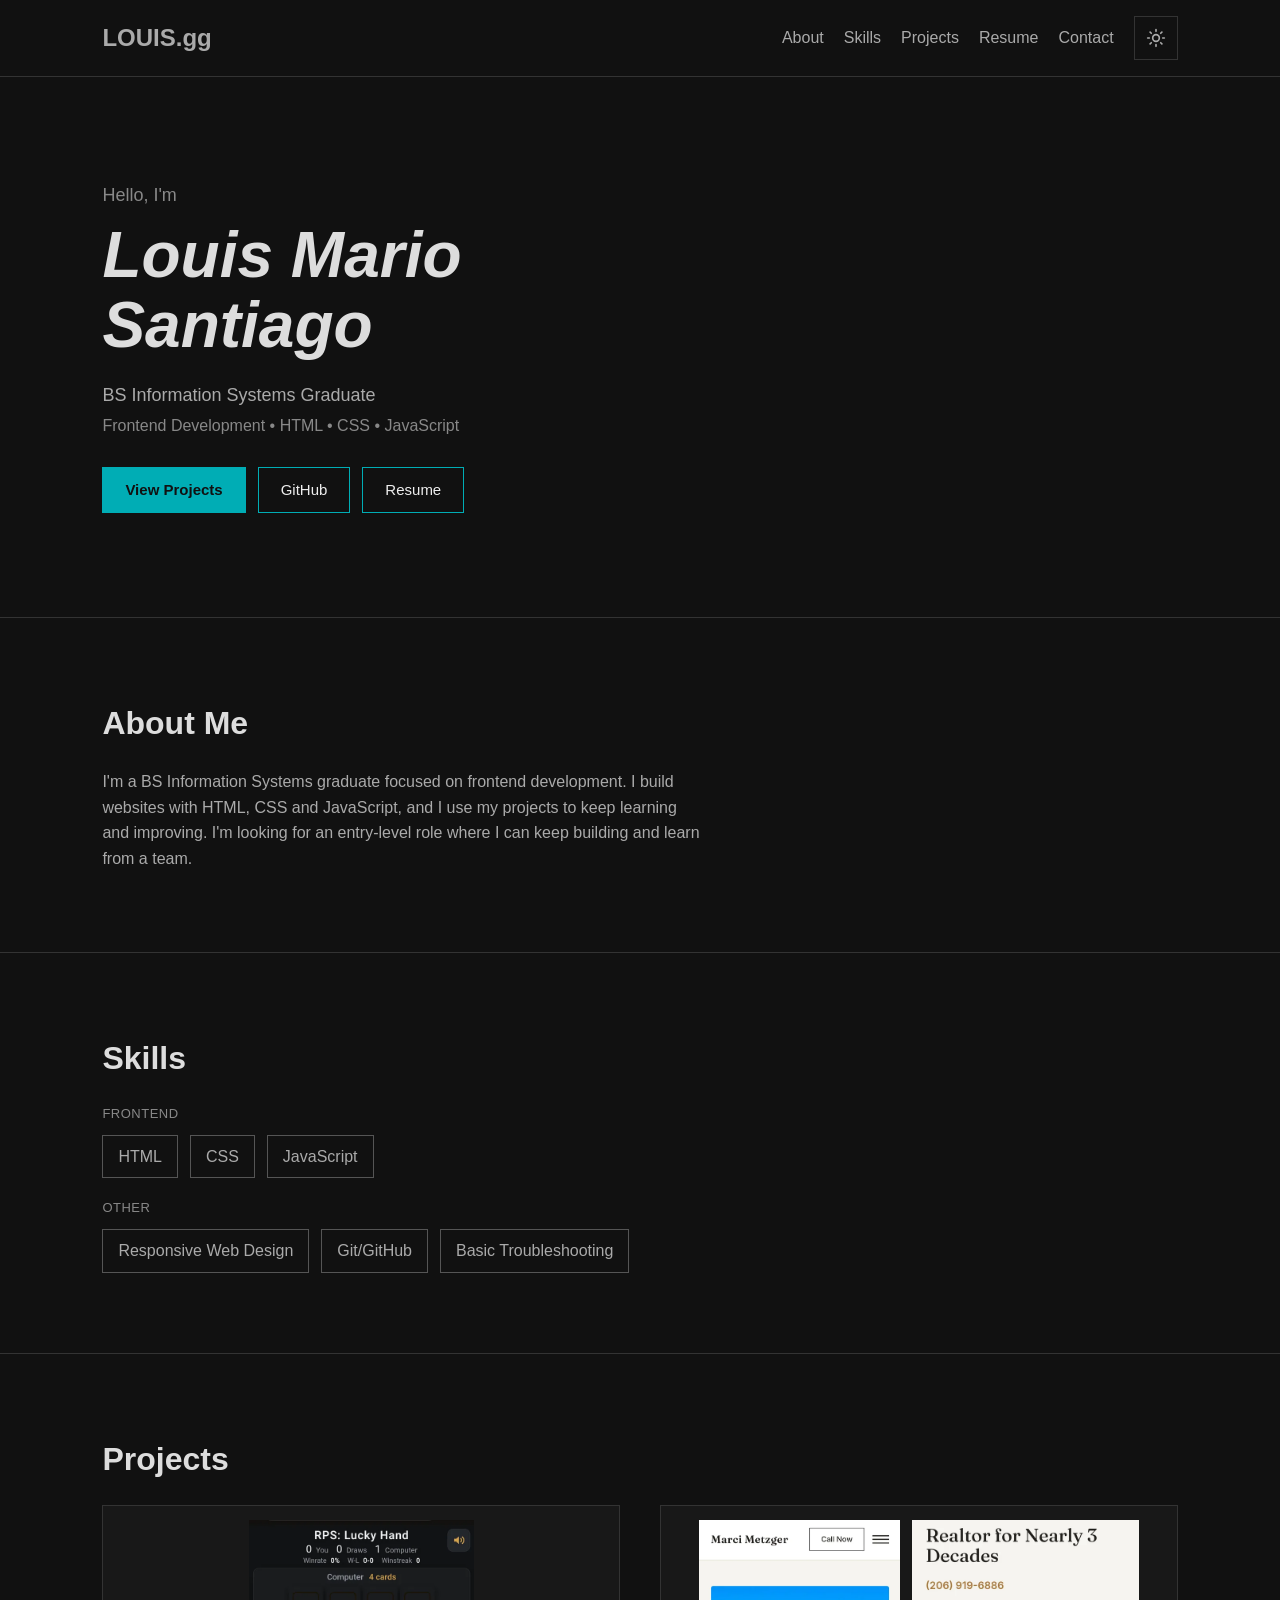
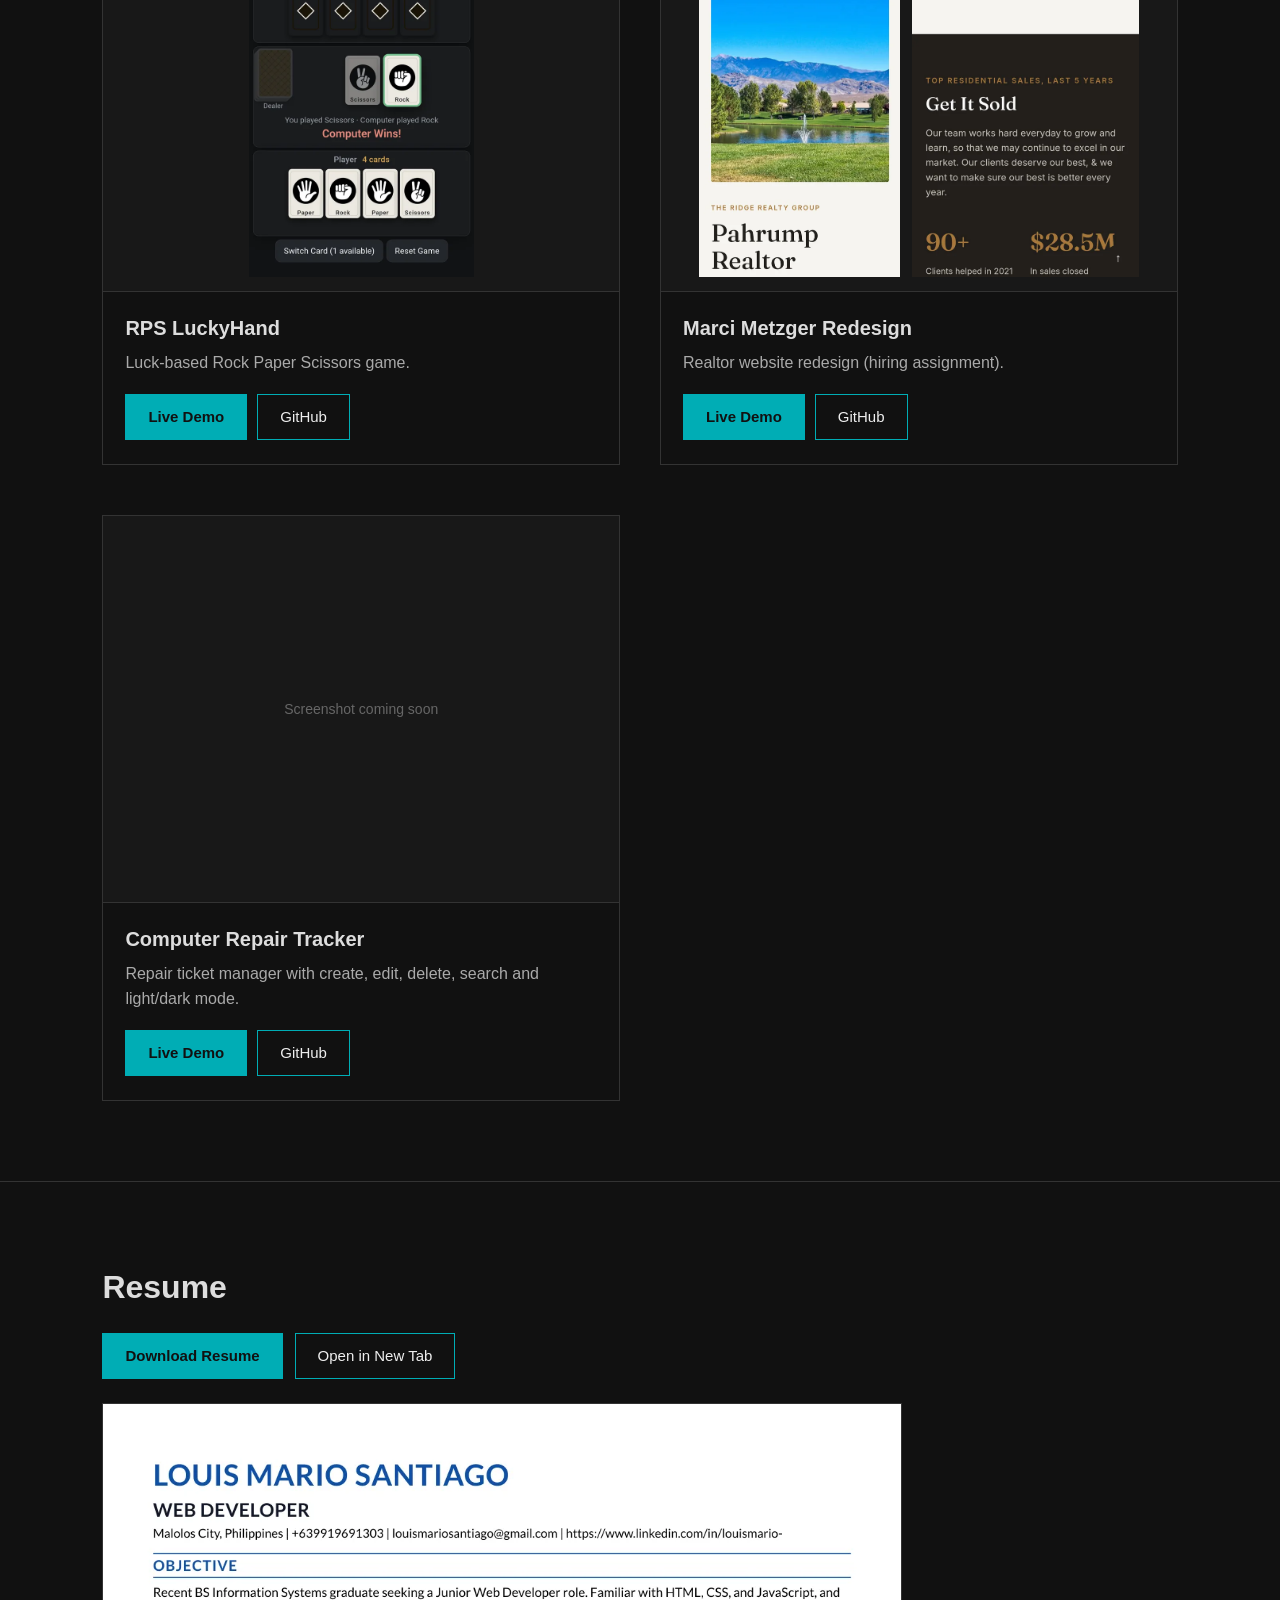
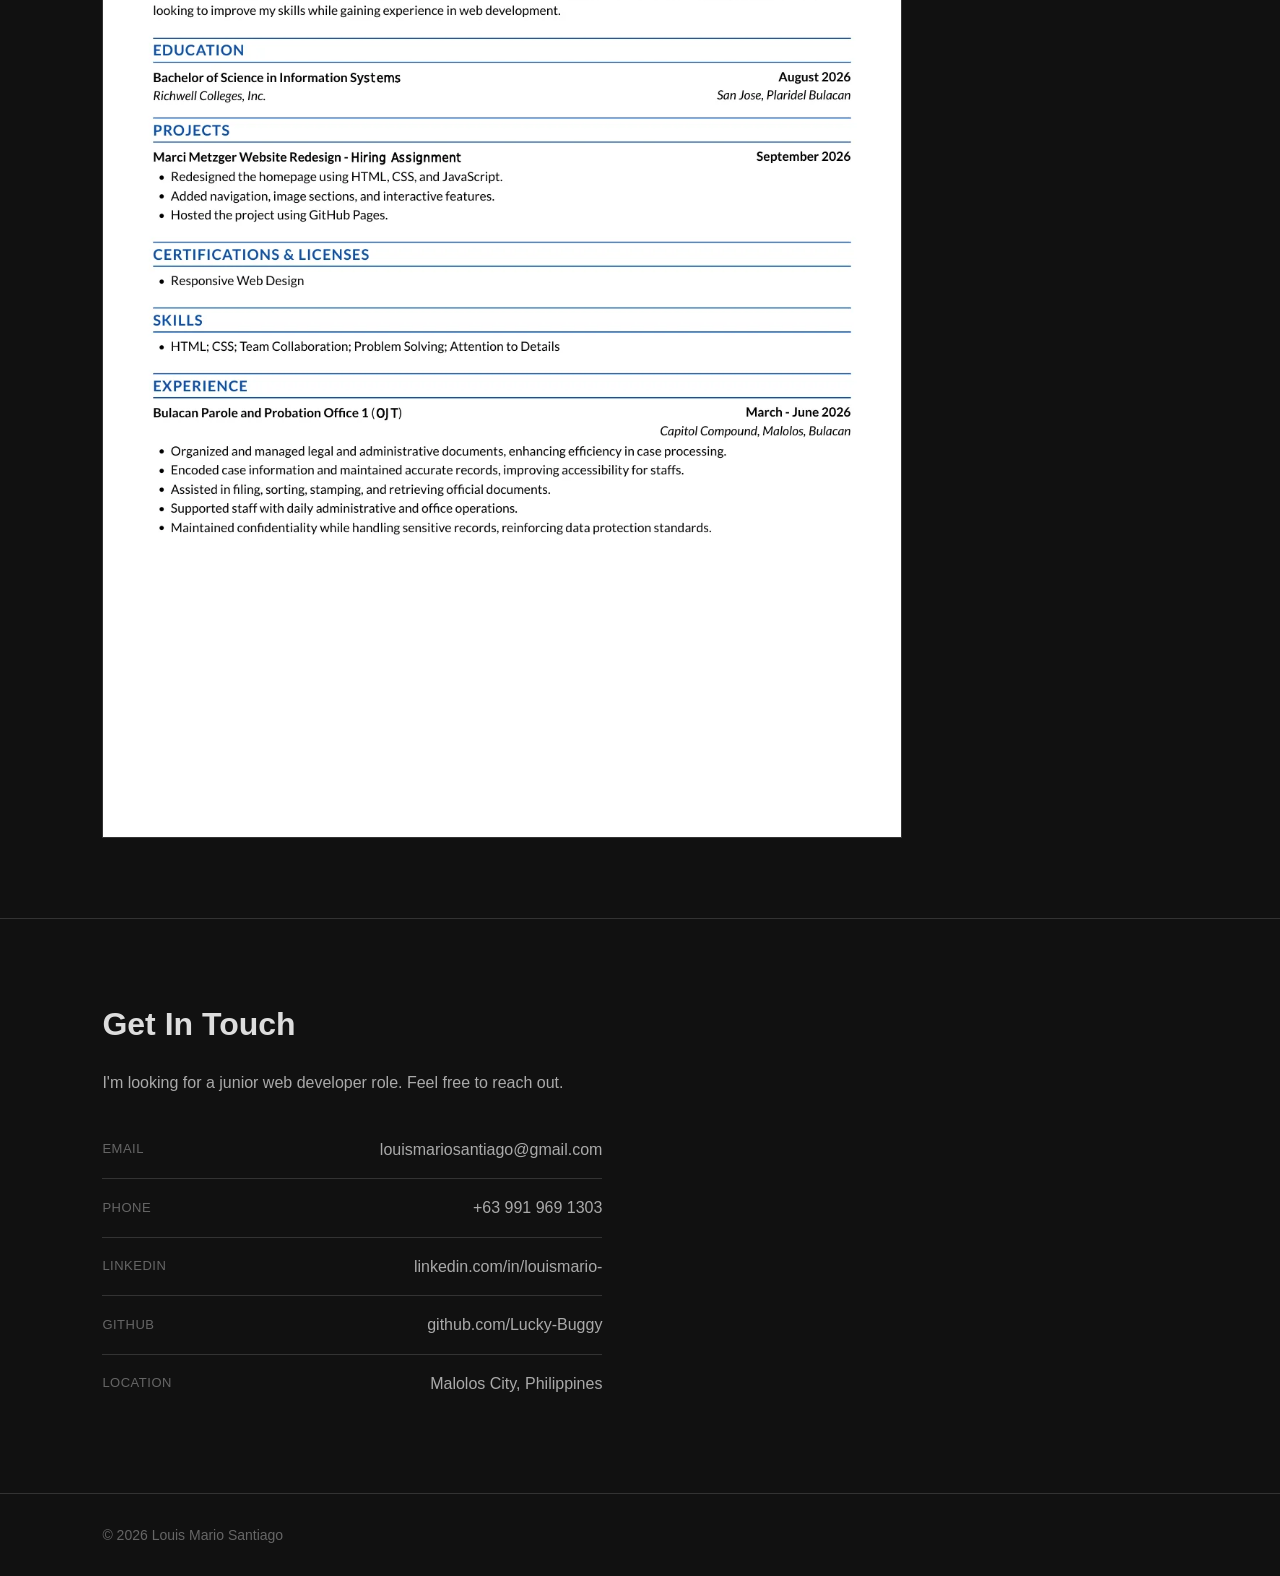
==== commit cb3bef30: "Add Computer Repair Tracker project section to index.html" ====
--- a/index.html
+++ b/index.html
@@ -131,6 +131,21 @@
                     </div>
                 </article>
 
+                <article class="project">
+                    <figure class="project-shot is-phone">
+                        <img src="images/crt-overview.webp" alt="Computer Repair Tracker overview screen in dark mode with ticket counts for all tickets, needs attention, on the bench and ready to go" width="599" height="900" loading="lazy">
+                        <img src="images/crt-form.webp" alt="Computer Repair Tracker new ticket form with customer, device and repair details fields" width="534" height="900" loading="lazy">
+                    </figure>
+                    <div class="project-info">
+                        <h3>Computer Repair Tracker</h3>
+                        <p>Repair ticket manager with create, edit, delete, search and light/dark mode.</p>
+                        <div class="project-links">
+                            <a href="https://lucky-buggy.github.io/Computer-Repair-Tracker/" class="btn btn-primary" target="_blank" rel="noopener noreferrer">Live Demo</a>
+                            <a href="https://github.com/Lucky-Buggy/Computer-Repair-Tracker" class="btn" target="_blank" rel="noopener noreferrer">GitHub</a>
+                        </div>
+                    </div>
+                </article>
+
 
             </div>
         </section>
@@ -193,4 +208,5 @@
     <script src="portfolio.js"></script>
 </body>
 
-</html>
+    </html>
+    
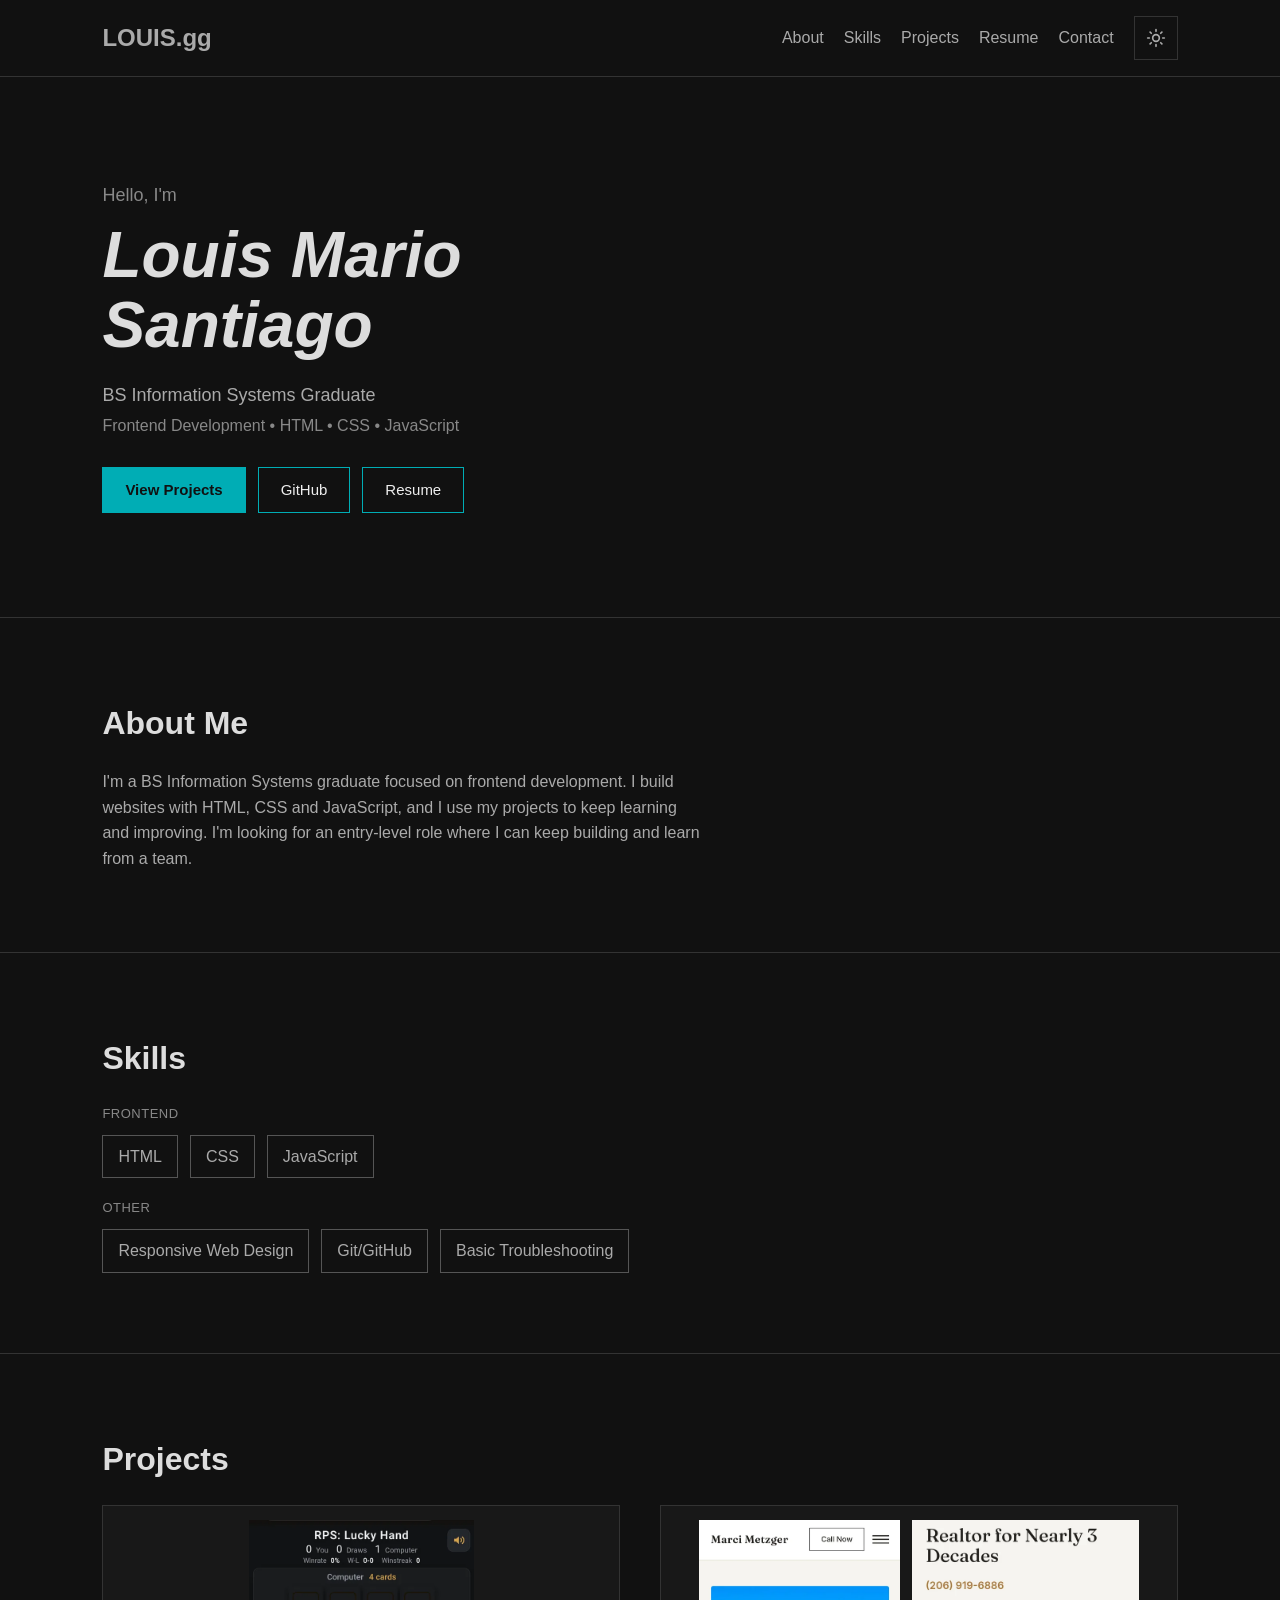
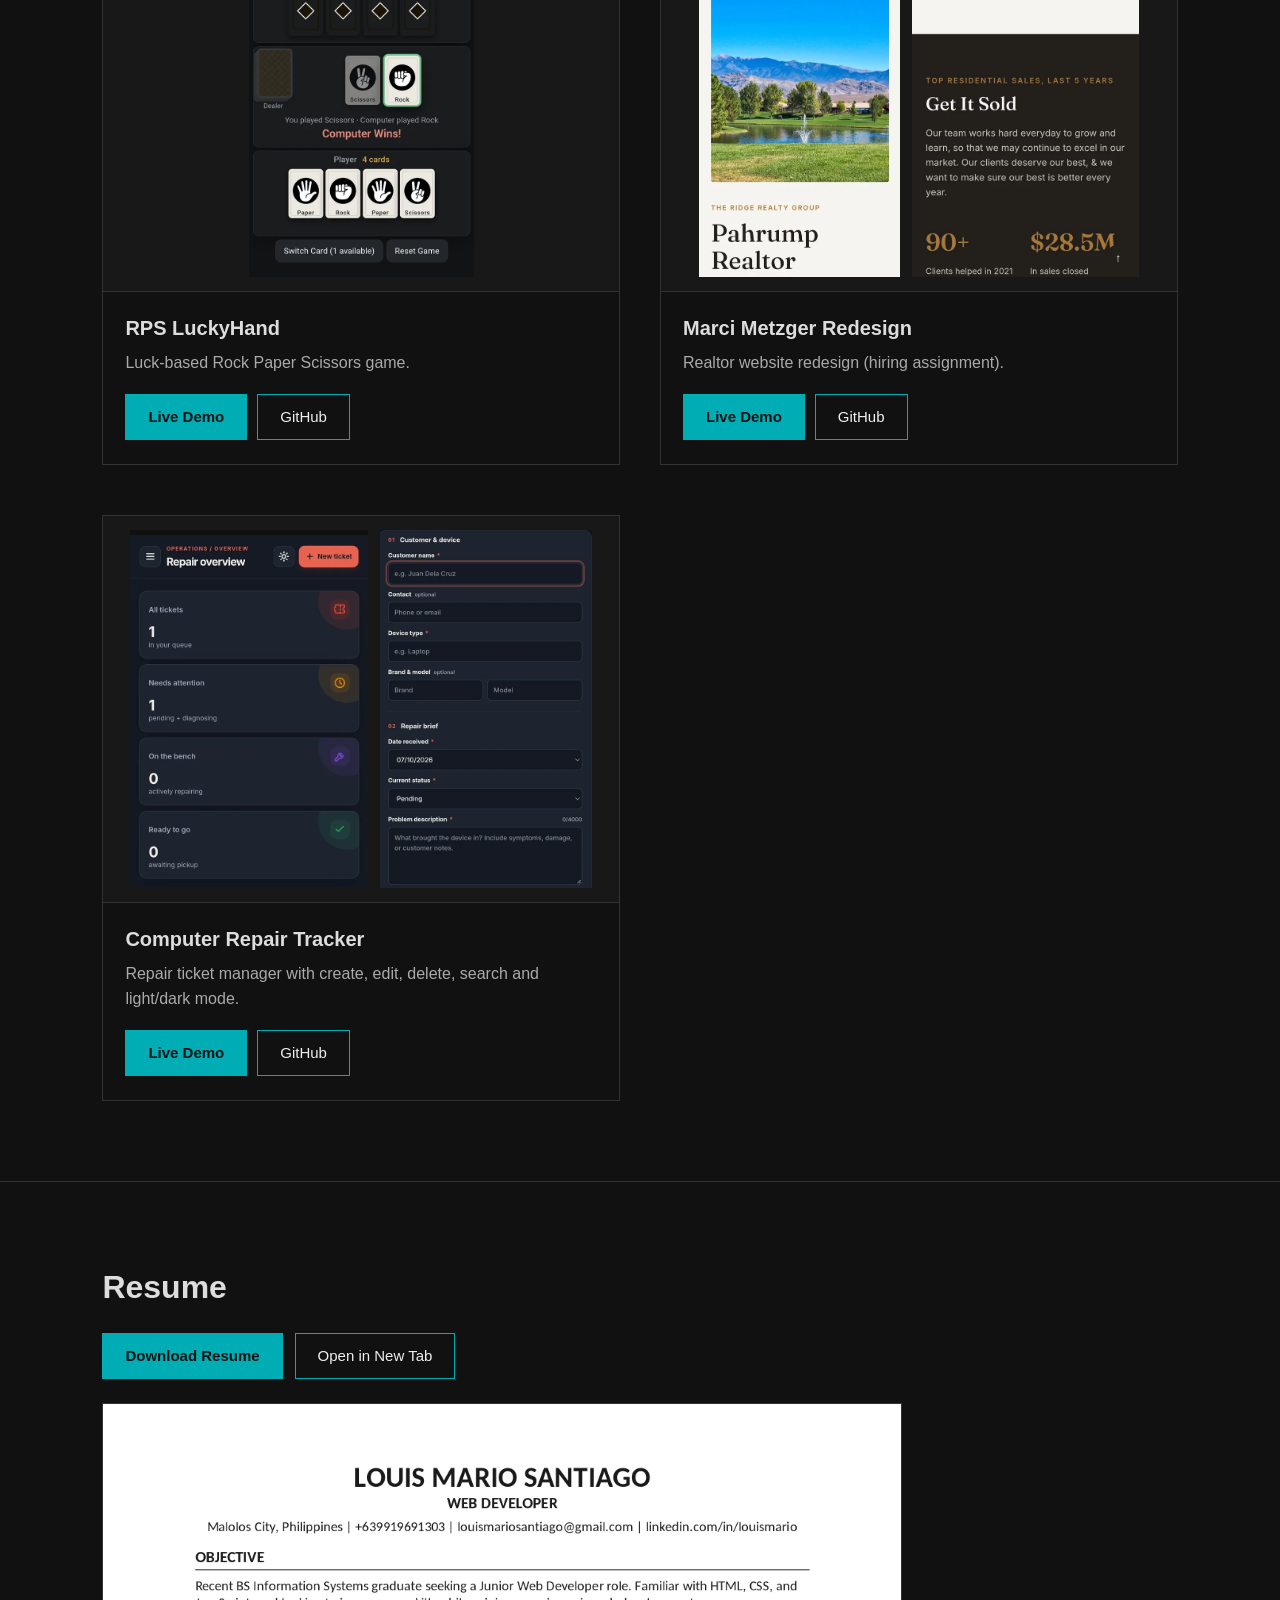
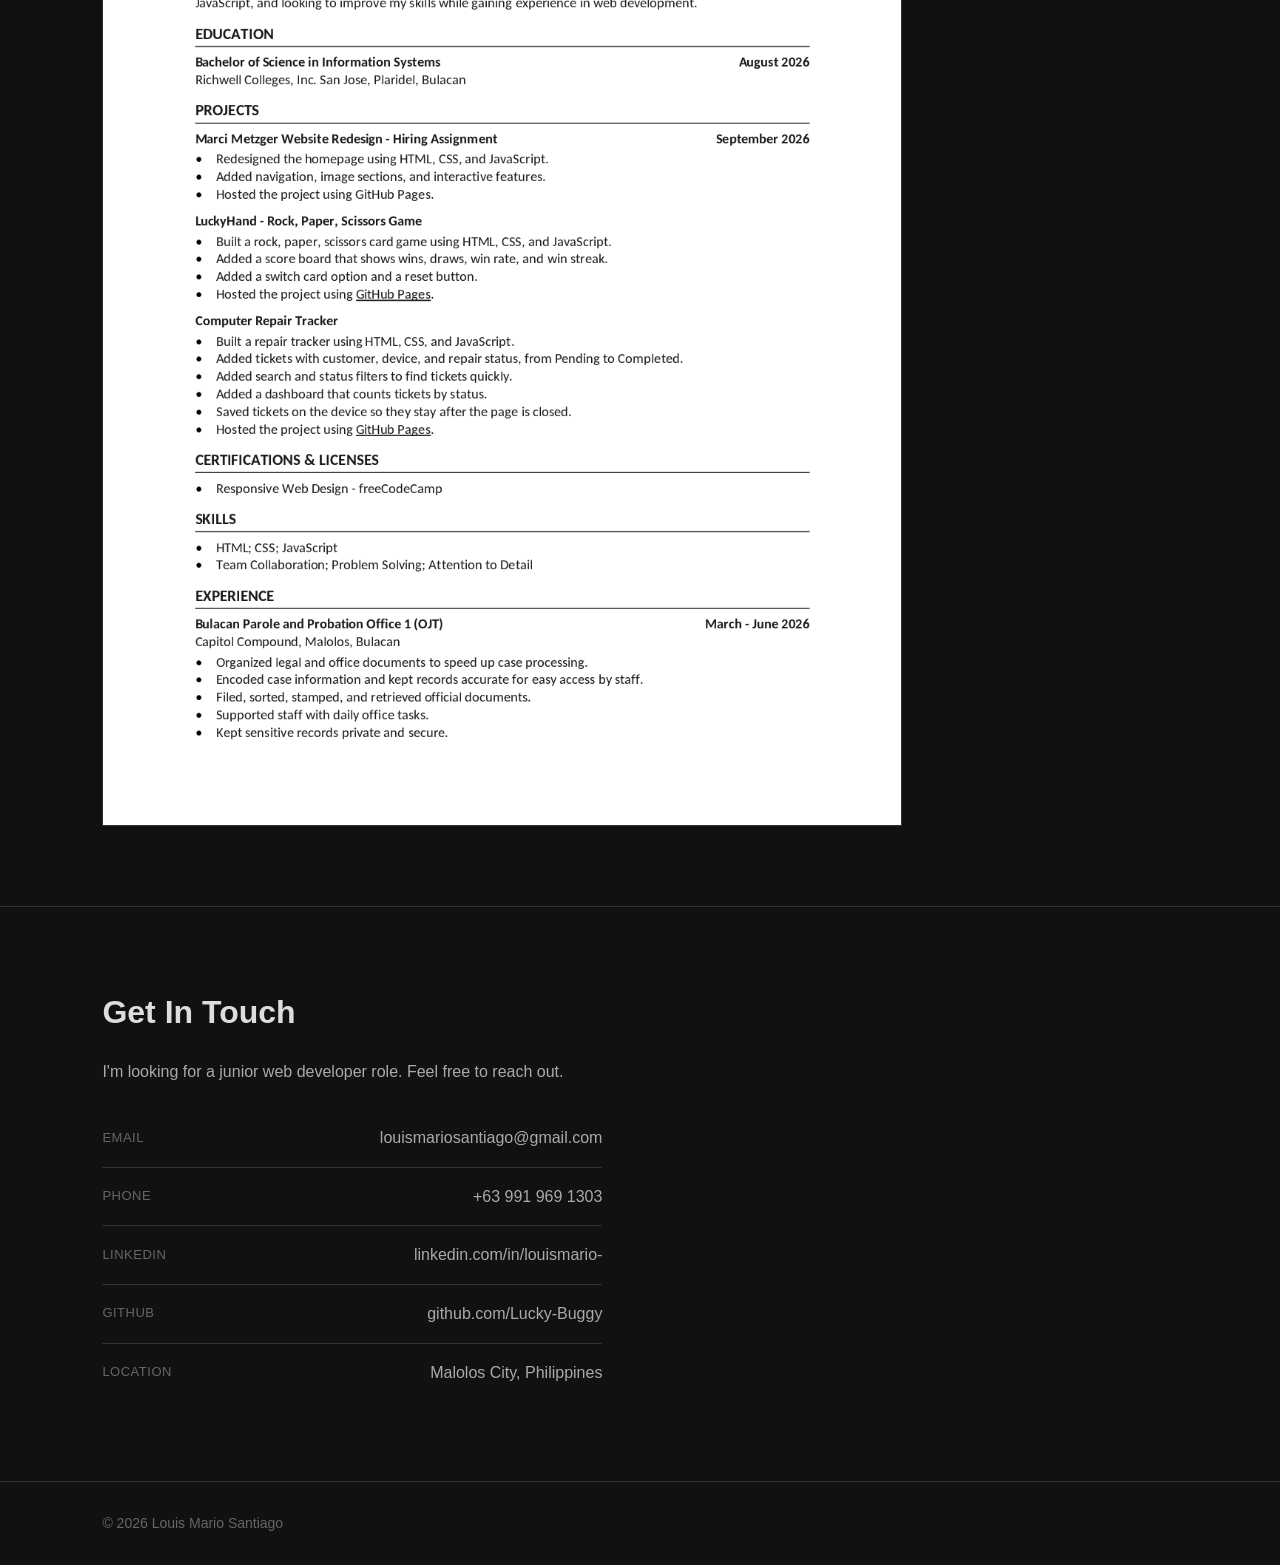
==== commit 1c5fdf18: "Fix resume PDF paths to match actual filename in repo" ====
--- a/index.html
+++ b/index.html
@@ -133,7 +133,7 @@
 
                 <article class="project">
                     <figure class="project-shot is-phone">
-                        <img src="images/crt-overview.webp" alt="Computer Repair Tracker overview screen in dark mode with ticket counts for all tickets, needs attention, on the bench and ready to go" width="599" height="900" loading="lazy">
+                        <img src="images/crt-overview.webp" alt="Computer Repair Tracker overview screen in dark mode with ticket counts for all tickets, needs attention, on the bench and ready to go" width="534" height="900" loading="lazy">
                         <img src="images/crt-form.webp" alt="Computer Repair Tracker new ticket form with customer, device and repair details fields" width="534" height="900" loading="lazy">
                     </figure>
                     <div class="project-info">
@@ -154,13 +154,13 @@
             <h2>Resume</h2>
 
             <div class="resume-buttons">
-                <a href="resume/Louis-Mario-Santiago-Resume.pdf" class="btn btn-primary" download>Download Resume</a>
-                <a href="resume/Louis-Mario-Santiago-Resume.pdf" class="btn" target="_blank" rel="noopener noreferrer">Open in New Tab</a>
+                <a href="resume/Louis_Mario_Santiago_Resume.pdf" class="btn btn-primary" download>Download Resume</a>
+                <a href="resume/Louis_Mario_Santiago_Resume.pdf" class="btn" target="_blank" rel="noopener noreferrer">Open in New Tab</a>
             </div>
 
             <div class="resume-viewer">
                 
-                <iframe class="resume-frame" data-src="resume/Louis-Mario-Santiago-Resume.pdf#view=FitH" title="Louis Mario Santiago resume (PDF)"></iframe>
+                <iframe class="resume-frame" data-src="resume/Louis_Mario_Santiago_Resume.pdf#view=FitH" title="Louis Mario Santiago resume (PDF)"></iframe>
 
               
                 <img class="resume-preview" src="images/resume-preview.webp" alt="Preview of Louis Mario Santiago's one-page resume" width="1105" height="1430" loading="lazy">
@@ -209,4 +209,4 @@
 </body>
 
     </html>
-    
+    
--- a/portfolio.css
+++ b/portfolio.css
@@ -482,90 +482,6 @@
     }
 }
 
-/* ===== Modal (not used right now, kept so a project details popup can come back) ===== */
-.modal-overlay {
-    position: fixed;
-    inset: 0;
-    background: var(--overlay);
-    display: flex;
-    align-items: center;
-    justify-content: center;
-    padding: 20px;
-    opacity: 0;
-    visibility: hidden;
-    transition: opacity 0.25s ease;
-    z-index: 1000;
-}
-
-.modal-overlay.is-open {
-    opacity: 1;
-    visibility: visible;
-}
-
-.modal {
-    background: var(--bg-soft);
-    border: 1px solid var(--border);
-    border-top: 3px solid var(--accent);
-    max-width: 600px;
-    width: 100%;
-    max-height: 85vh;
-    overflow-y: auto;
-    padding: 35px;
-    position: relative;
-    transform: translateY(20px);
-    transition: transform 0.25s ease;
-}
-
-.modal-overlay.is-open .modal {
-    transform: translateY(0);
-}
-
-.modal h3 {
-    color: var(--text-strong);
-    margin-bottom: 20px;
-    padding-right: 40px;
-}
-
-.modal-section {
-    margin-bottom: 22px;
-}
-
-.modal-section h4 {
-    color: var(--accent);
-    font-size: 15px;
-    text-transform: uppercase;
-    letter-spacing: 0.5px;
-    margin-bottom: 8px;
-}
-
-.modal-section p,
-.modal-section ul {
-    color: var(--text-muted);
-    font-size: 15px;
-}
-
-.modal-section ul {
-    padding-left: 20px;
-}
-
-.modal-close {
-    position: absolute;
-    top: 8px;
-    right: 8px;
-    width: 44px;
-    height: 44px;
-    background: none;
-    border: none;
-    color: var(--text-muted);
-    font-size: 28px;
-    line-height: 1;
-    cursor: pointer;
-}
-
-.modal-close:hover {
-    color: var(--accent);
-}
-
 /* ===== Contact ===== */
 .contact-list {
     list-style: none;
@@ -733,10 +649,6 @@
         flex: 1 1 100%;
     }
 
-    .modal {
-        padding: 25px 20px;
-        max-height: 90vh;
-    }
 
     .contact-list li {
         flex-direction: column;
@@ -754,4 +666,4 @@
     .btn {
         padding: 10px 16px;
     }
-    }
+}
